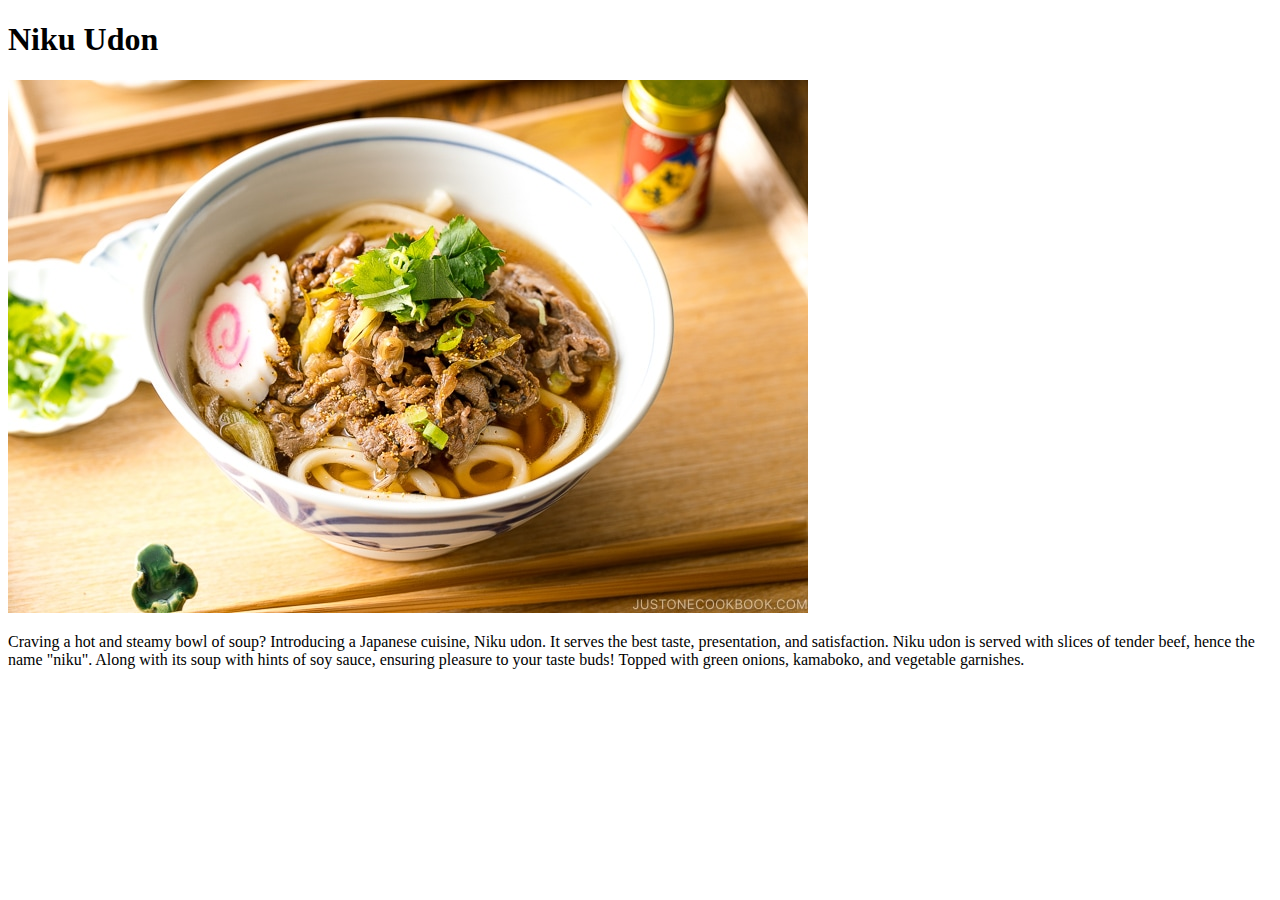
==== Niku Udon.html @ c807c5d7 "Requirements Done" ====
<!DOCTYPE html>
<html lang="en">
<head>
    <meta charset="UTF-8">
    <meta name="description" content="Niku Udon"
    <meta name="viewport" content="width=device-width, initial-scale=1.0">
    <title>Niku Udon</title>
</head>
<body>
    <!-- Headings -->
    <h1>Niku Udon</h1>
    <!-- Image -->
    <img src="image_niku udon.jpg">
    <!-- Paragraph -->
    <p>Craving a hot and steamy bowl of soup? Introducing a Japanese cuisine, Niku udon. It serves the best taste, presentation, 
        and satisfaction. Niku udon is served with slices of tender beef, hence the name "niku". Along with its soup with hints
        of soy sauce, ensuring pleasure to your taste buds! Topped with green onions, kamaboko, and vegetable garnishes.</p>

</body>
</html>
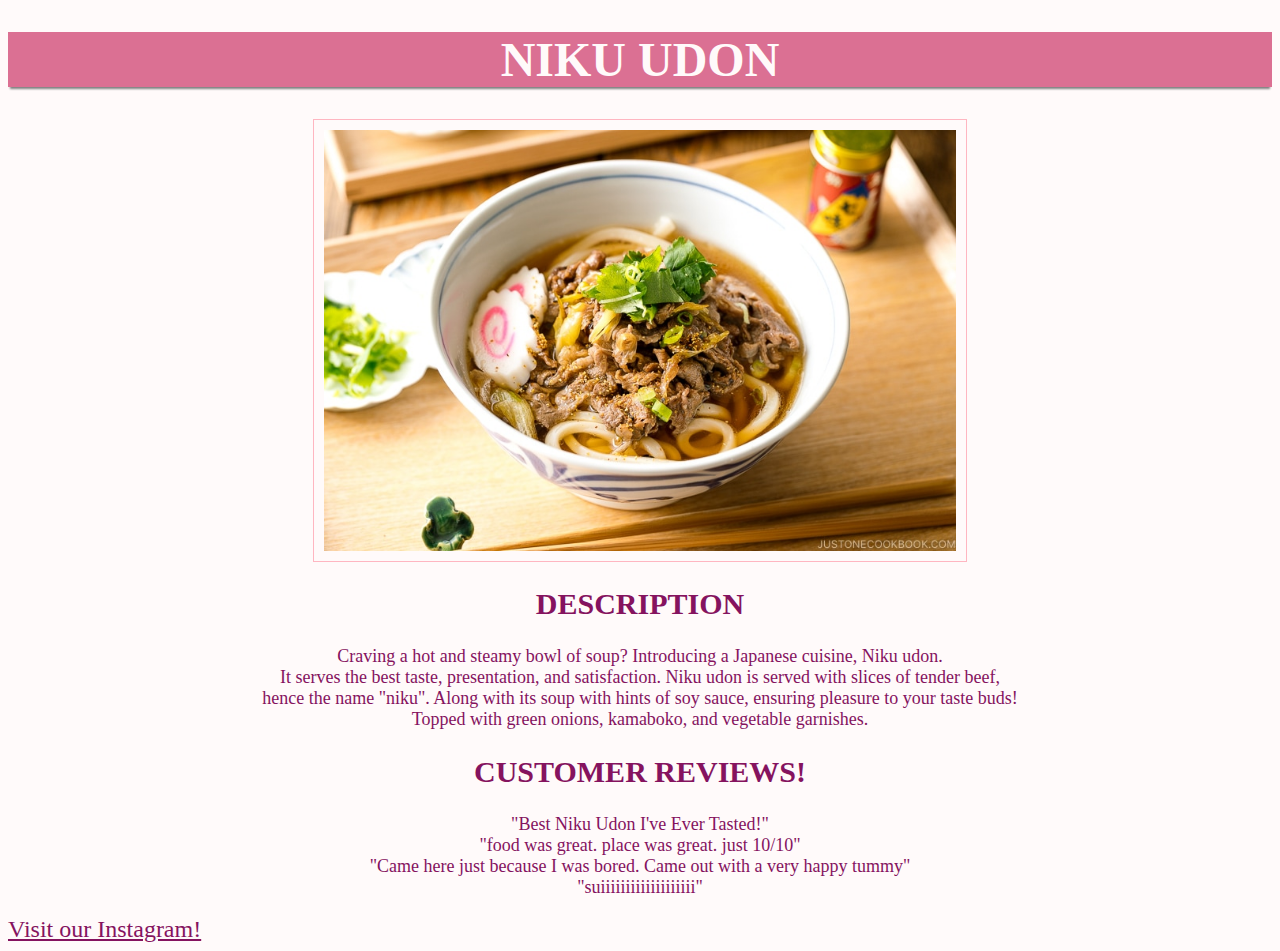
==== commit d0021f92: "done" ====
--- a/Niku Udon.html
+++ b/Niku Udon.html
@@ -7,14 +7,79 @@
     <title>Niku Udon</title>
 </head>
 <body>
-    <!-- Headings -->
-    <h1>Niku Udon</h1>
-    <!-- Image -->
+    <style>
+    body {
+        background-color: snow;
+      }
+
+      h1 {
+        background-color: palevioletred;
+        color: snow;
+        text-align:center;
+        font-size: 48px;
+        font-family: verdana;
+        font-variant: bold;
+        box-shadow: 0 4px 2px -2px gray;
+      }
+
+      h2 {
+        color: rgb(133, 19, 95);
+        text-align:center;
+        font-size: 30px;
+        font-family: verdana;
+        font-variant: bold;
+        text-shadow: 0 4px 2px -2px gray;
+      }
+    
+      img {
+        align: center;
+        border: 1px solid lightpink;
+        border-radius: 4px lightpink;
+        padding: 10px;
+        display: block;
+        margin-left: auto;
+        margin-right: auto;
+        width: 50%;
+      }
+
+      p {
+        color: rgb(133, 19, 95);
+        font-size: 18px;
+        font-family: verdana;
+        text-align: center;
+        font-variant: bold;
+      }
+
+      a {
+        color: rgb(133, 19, 95);
+        font-size: 24px;
+        font-family: verdana;
+        text-align: center;
+        font-variant: bold;
+      }
+
+    </style>
+    <h1>NIKU UDON</h1>
+
     <img src="image_niku udon.jpg">
-    <!-- Paragraph -->
-    <p>Craving a hot and steamy bowl of soup? Introducing a Japanese cuisine, Niku udon. It serves the best taste, presentation, 
-        and satisfaction. Niku udon is served with slices of tender beef, hence the name "niku". Along with its soup with hints
-        of soy sauce, ensuring pleasure to your taste buds! Topped with green onions, kamaboko, and vegetable garnishes.</p>
+
+    <h2>DESCRIPTION</h2>
+    <p>Craving a hot and steamy bowl of soup? Introducing a Japanese cuisine, Niku udon. <br>
+        It serves the best taste, presentation, and satisfaction. Niku udon is served with slices of tender beef, <br>
+        hence the name "niku". Along with its soup with hints of soy sauce, ensuring pleasure to your taste buds! <br>
+        Topped with green onions, kamaboko, and vegetable garnishes.</p>
+
+    <h2>CUSTOMER REVIEWS!</h2>
+    <p>
+        "Best Niku Udon I've Ever Tasted!" <br>
+        "food was great. place was great. just 10/10" <br>
+        "Came here just because I was bored. Came out with a very happy tummy" <br>
+        "suiiiiiiiiiiiiiiiiiii"
+    </p>
+
+    <a
+        href="https://www.instagram.com">Visit our Instagram!
+    </a>
 
 </body>
 </html>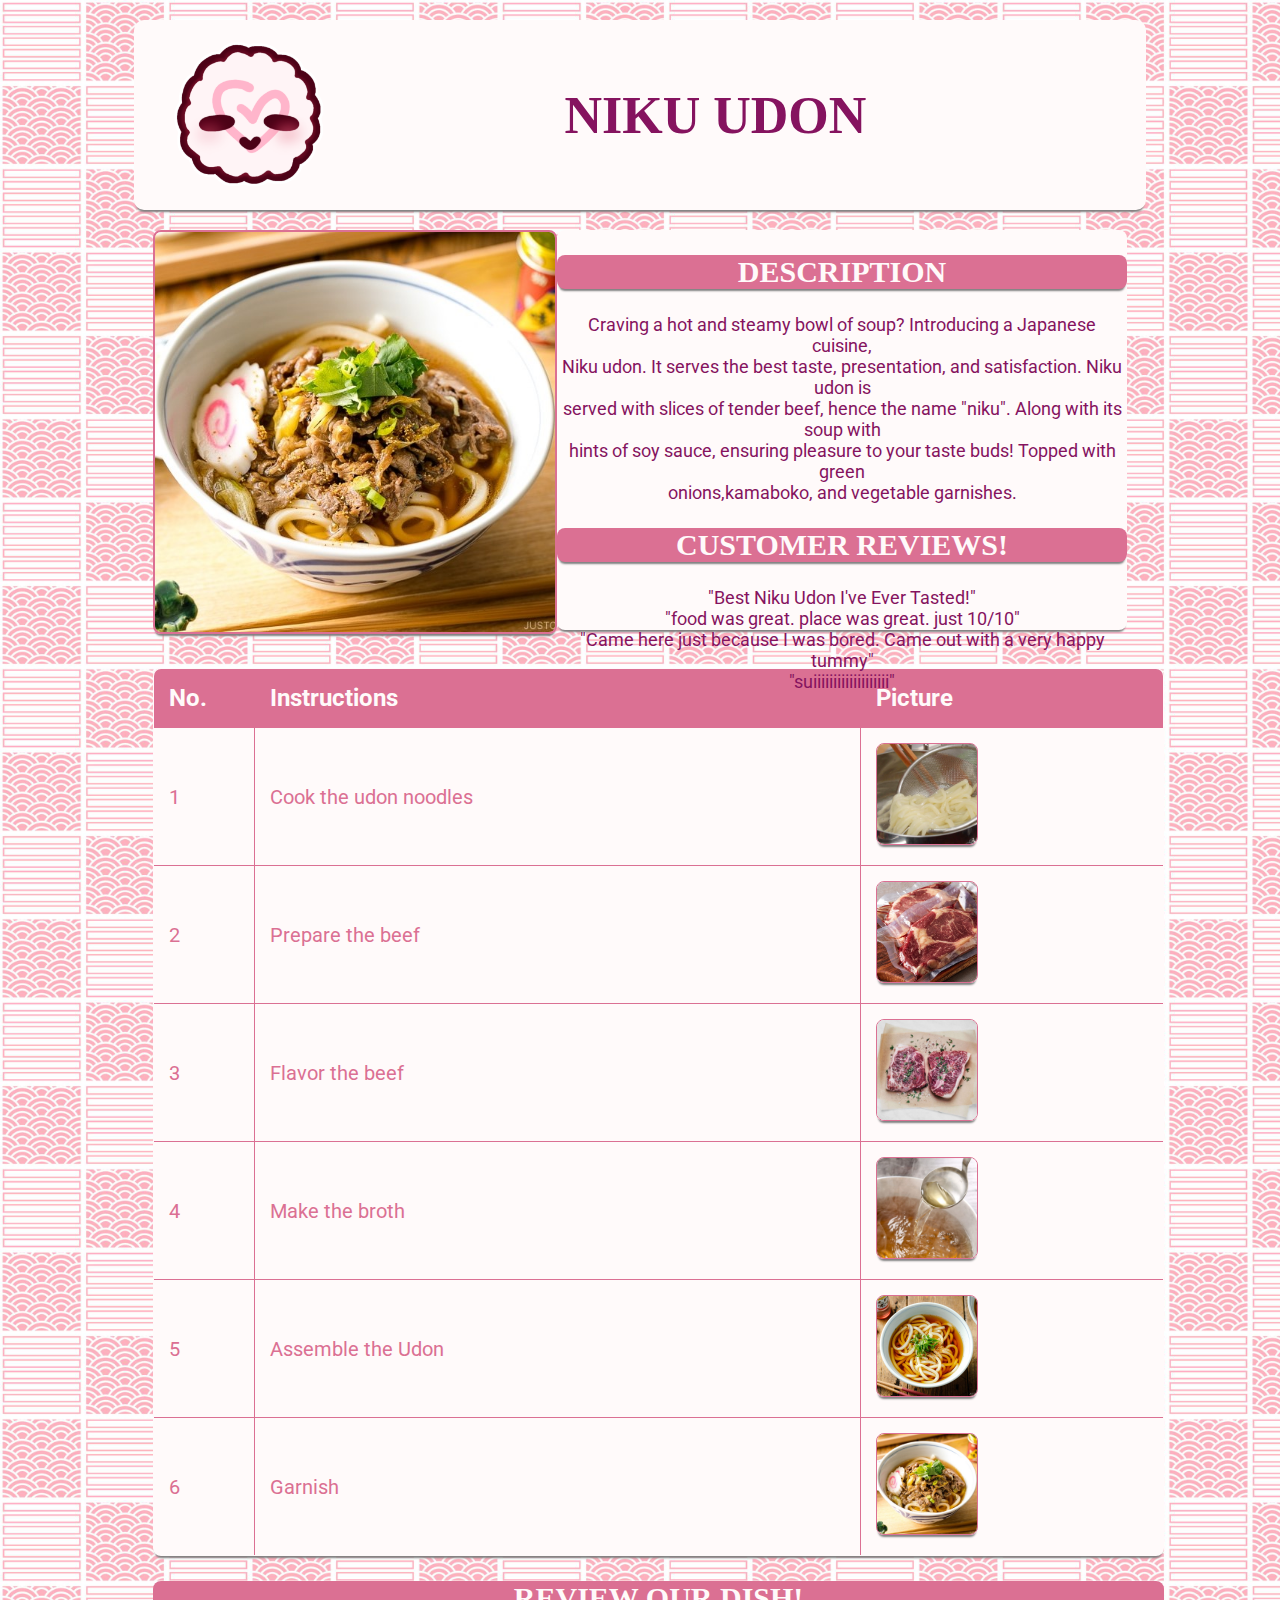
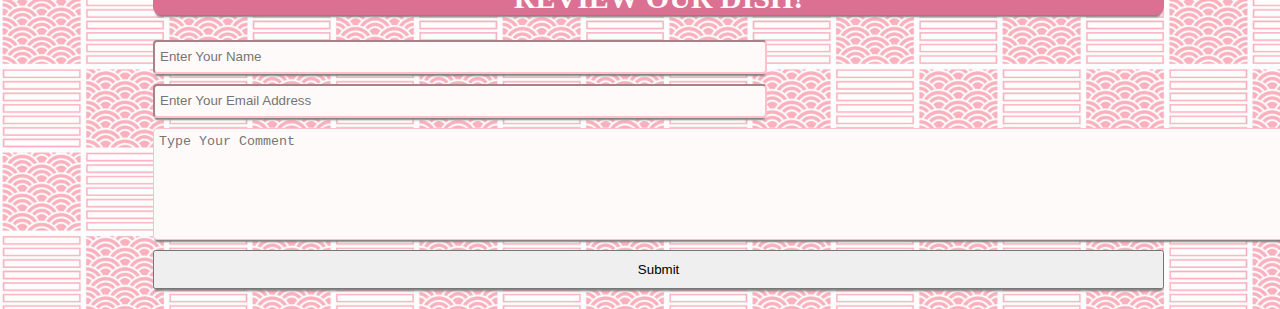
==== commit 841f72f5: "selesai anjai" ====
--- a/Niku Udon.html
+++ b/Niku Udon.html
@@ -5,81 +5,92 @@
     <meta name="description" content="Niku Udon"
     <meta name="viewport" content="width=device-width, initial-scale=1.0">
     <title>Niku Udon</title>
+    <link rel="stylesheet" href="nikucss.css">
+    <link rel="stylesheet" href="https://fonts.googleapis.com/css?family=Roboto">
+    <link rel="icon" href="logo.png">
 </head>
+
 <body>
-    <style>
-    body {
-        background-color: snow;
-      }
-
-      h1 {
-        background-color: palevioletred;
-        color: snow;
-        text-align:center;
-        font-size: 48px;
-        font-family: verdana;
-        font-variant: bold;
-        box-shadow: 0 4px 2px -2px gray;
-      }
-
-      h2 {
-        color: rgb(133, 19, 95);
-        text-align:center;
-        font-size: 30px;
-        font-family: verdana;
-        font-variant: bold;
-        text-shadow: 0 4px 2px -2px gray;
-      }
+  <div class ="hero">
+    <div class ="header">
+      <img src="logo.png">
+      <h1>NIKU UDON</h1>
+    </div>
+  </div>
     
-      img {
-        align: center;
-        border: 1px solid lightpink;
-        border-radius: 4px lightpink;
-        padding: 10px;
-        display: block;
-        margin-left: auto;
-        margin-right: auto;
-        width: 50%;
-      }
-
-      p {
-        color: rgb(133, 19, 95);
-        font-size: 18px;
-        font-family: verdana;
-        text-align: center;
-        font-variant: bold;
-      }
-
-      a {
-        color: rgb(133, 19, 95);
-        font-size: 24px;
-        font-family: verdana;
-        text-align: center;
-        font-variant: bold;
-      }
-
-    </style>
-    <h1>NIKU UDON</h1>
-
-    <img src="image_niku udon.jpg">
-
-    <h2>DESCRIPTION</h2>
-    <p>Craving a hot and steamy bowl of soup? Introducing a Japanese cuisine, Niku udon. <br>
-        It serves the best taste, presentation, and satisfaction. Niku udon is served with slices of tender beef, <br>
-        hence the name "niku". Along with its soup with hints of soy sauce, ensuring pleasure to your taste buds! <br>
-        Topped with green onions, kamaboko, and vegetable garnishes.</p>
-
-    <h2>CUSTOMER REVIEWS!</h2>
-    <p>
+  <div class="banner">
+    <div class ="picture">
+      <img src="image_niku udon.jpg">
+    </div>
+    <div class ="desc">
+      <h2>DESCRIPTION</h2>
+      <p>Craving a hot and steamy bowl of soup? Introducing a Japanese cuisine,<br>
+          Niku udon. It serves the best taste, presentation, and satisfaction. Niku udon is<br>
+          served with slices of tender beef, hence the name "niku". Along with its soup with <br>
+          hints of soy sauce, ensuring pleasure to your taste buds! Topped with green<br>
+          onions,kamaboko, and vegetable garnishes.</p>
+      <h2>CUSTOMER REVIEWS!</h2>
+      <p>
         "Best Niku Udon I've Ever Tasted!" <br>
         "food was great. place was great. just 10/10" <br>
         "Came here just because I was bored. Came out with a very happy tummy" <br>
         "suiiiiiiiiiiiiiiiiiii"
-    </p>
+      </p>
+    </div>
+  </div>
 
-    <a
-        href="https://www.instagram.com">Visit our Instagram!
-    </a>
+  <div class="recipe-container">
+    <div class="ingredients">
+      <table style="width:80%">
+        <tr>
+          <thead>
+            <th style="width:10%">No.</th>
+            <th style="width:60%">Instructions</th>
+            <th style="width:40%">Picture</th>
+          </thead>
+        </tr>
+        <tr>
+          <td>1</td>
+          <td>Cook the udon noodles</td>
+          <td><img src="cookudon.jpg"></td>
+        </tr>
+        <tr>
+          <td>2</td>
+          <td>Prepare the beef</td>
+          <td><img src="preparedbeef.jpg"></td>
+        </tr>
+        <tr>
+          <td>3</td>
+          <td>Flavor the beef</td>
+          <td><img src="seasonedbeef.jpg"></td>
+        </tr>
+        <tr>
+          <td>4</td>
+          <td>Make the broth</td>
+          <td><img src="broth.jpg"></td>
+        </tr>
+        <tr>
+          <td>5</td>
+          <td>Assemble the Udon</td>
+          <td><img src="plainudon.jpg"></td>
+        </tr>
+        <tr>
+          <td>6</td>
+          <td>Garnish</td>
+          <td><img src="image_niku udon.jpg"></td>
+        </tr>
+      </table>
+    </div>
+  </div>
 
+  <div class="customer">
+    <h2>REVIEW OUR DISH!</h2>
+    <form action="">
+        <input type="text" name="full_name" placeholder="Enter Your Name">
+        <input type="email" name="email" placeholder="Enter Your Email Address">
+        <textarea name="comment" placeholder="Type Your Comment"></textarea>
+        <button class="comment-submit">Submit</button>
+    </form>
+  </div>
 </body>
 </html>--- a/nikucss.css
+++ b/nikucss.css
@@ -0,0 +1,177 @@
+body {
+    background-image: url("nikubg.jpg");
+    background-size: 500px;
+}
+
+.hero{
+    flex-basis: 50%;
+    width: 80%;
+    margin: auto;
+}
+
+.header{
+    margin-top:20px;
+    background-color:snow;
+    border-radius: 10px;
+    display: flex;
+    align-items: center;
+    box-shadow: 0 4px 2px -2px gray;
+}
+
+.header img{  
+    height: 150px;
+    margin-left: 40px;  
+    margin-top: 20px;
+    margin-bottom: 20px;
+}
+
+.picture{
+    flex-basis: 50%;
+}
+
+.picture img{
+    border: 2px palevioletred solid;
+    width: 400px;
+    border-radius: 8px;
+    height: 400px;
+    margin-left: 145px;
+    margin-bottom: 30px;
+    box-shadow: 0 4px 2px -2px gray;
+}
+
+.banner{
+    display: flex;
+    margin-top: 20px;
+}
+
+
+.desc{
+    width: 900px;
+    border-radius: 8px;
+    height: 400px;
+    background-color:snow;
+    margin-right: 145px;
+    box-shadow: 0 4px 2px -2px gray;
+}
+
+h1{
+    margin-left: 240px;
+    color: rgb(133, 19, 95);
+    font-size: 52px;
+    font-family: verdana;
+    font-variant: bold;
+}
+
+h2 {
+    background-color: palevioletred;
+    border-radius: 8px;
+    color: snow;
+    text-align:center;
+    font-size: 30px;
+    font-family: verdana;
+    font-variant: bold;
+    text-shadow: 0 4px 2px -2px gray;
+    box-shadow: 0 4px 2px -2px gray;
+}
+
+p {
+    color: rgb(133, 19, 95);
+    font-size: 18px;
+    font-family: 'Roboto', sans-serif;
+    text-align: center;
+    font-variant: bold;
+}
+
+.ingredients{
+    flex-basis: 50%;
+}
+
+.ingredients table{
+    border-radius: 8px;
+    overflow: hidden;
+    margin-left: 145px;
+    width: 100px;
+    height: 600px;
+    background-color:snow;
+    box-shadow: 0 4px 2px -2px gray;
+}
+
+table, td, tr{
+    border-color: palevioletred;
+    border: 1px solid;
+    border-collapse: collapse;  
+}
+
+.ingredients img{
+    border: 1px solid;
+    border-color: palevioletred;
+    box-shadow: 0 4px 2px -2px gray;
+    height: 100px;
+    border-radius: 8px;
+}
+
+thead{
+    background-color: palevioletred;
+    font-size: 24px;
+    color: snow;
+    font-family: 'Roboto', sans-serif;
+}
+
+thead, th, td{
+    padding: 15px;
+    text-align: left;
+}
+
+td{
+    color: palevioletred;
+    font-size: 20px;
+    font-family: 'Roboto', sans-serif;
+}
+
+a {
+    color: rgb(133, 19, 95);
+    font-size: 24px;
+    font-family: verdana;
+    text-align: center;
+    font-variant: bold;
+}
+
+  .customer {
+    width: 80%;
+    margin-left: 145px;
+    margin-bottom:20px;
+}
+
+  form input{   
+    display: block;  
+    width: 80%;   
+    margin-bottom: 10px;
+    background: snow;
+    height: 20px;
+    width: 600px;
+    border-color: pink;
+    padding: 5px;
+    border-radius: 4px;
+    margin-top: 10px;
+    box-shadow: 0 4px 2px -2px gray;
+}
+
+form textarea {
+    display: block;  
+    width: 100%;   
+    margin-bottom: 10px;
+    background: snow;
+    height: 100px;
+    width: 1125px;
+    border-color: pink;
+    padding: 5px;
+    border-radius: 4px;
+    margin-top: 10px;
+    box-shadow: 0 4px 2px -2px gray;
+}
+
+  form button {
+    padding: 10px;
+    width: 100%;
+    box-shadow: 0 4px 2px -2px gray;
+}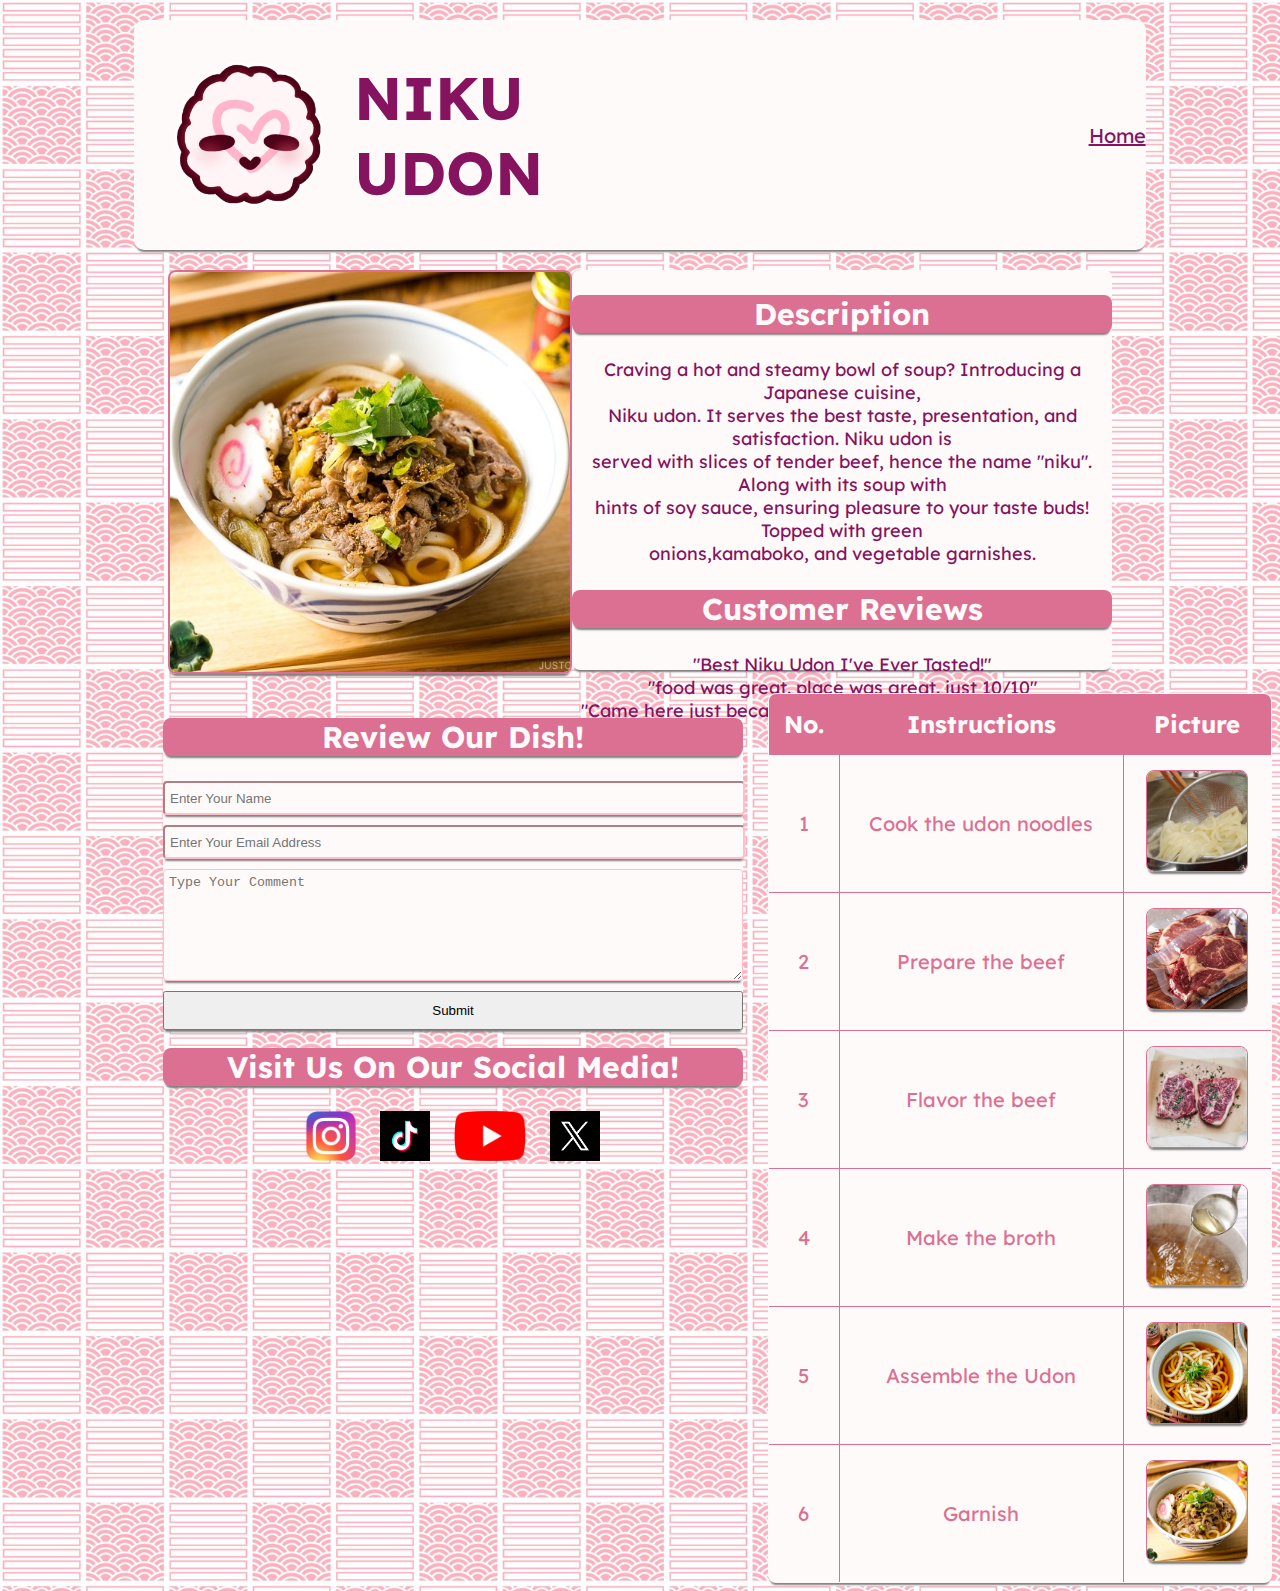
==== commit 16fed50a: "nezza finish!!" ====
--- a/Niku Udon.html
+++ b/Niku Udon.html
@@ -1,12 +1,11 @@
-<!DOCTYPE html>
-<html lang="en">
+<!DOCTYPE html><html lang="en">
 <head>
     <meta charset="UTF-8">
     <meta name="description" content="Niku Udon"
     <meta name="viewport" content="width=device-width, initial-scale=1.0">
     <title>Niku Udon</title>
     <link rel="stylesheet" href="nikucss.css">
-    <link rel="stylesheet" href="https://fonts.googleapis.com/css?family=Roboto">
+    <link rel="stylesheet" href="https://fonts.googleapis.com/css?family=Lexend">
     <link rel="icon" href="logo.png">
 </head>
 
@@ -15,6 +14,9 @@
     <div class ="header">
       <img src="logo.png">
       <h1>NIKU UDON</h1>
+      <ul>
+       <a href="index.html">Home</a>
+      </ul>
     </div>
   </div>
     
@@ -23,13 +25,13 @@
       <img src="image_niku udon.jpg">
     </div>
     <div class ="desc">
-      <h2>DESCRIPTION</h2>
+      <h2>Description</h2>
       <p>Craving a hot and steamy bowl of soup? Introducing a Japanese cuisine,<br>
           Niku udon. It serves the best taste, presentation, and satisfaction. Niku udon is<br>
           served with slices of tender beef, hence the name "niku". Along with its soup with <br>
           hints of soy sauce, ensuring pleasure to your taste buds! Topped with green<br>
           onions,kamaboko, and vegetable garnishes.</p>
-      <h2>CUSTOMER REVIEWS!</h2>
+      <h2>Customer Reviews</h2>
       <p>
         "Best Niku Udon I've Ever Tasted!" <br>
         "food was great. place was great. just 10/10" <br>
@@ -39,58 +41,72 @@
     </div>
   </div>
 
-  <div class="recipe-container">
-    <div class="ingredients">
-      <table style="width:80%">
-        <tr>
-          <thead>
-            <th style="width:10%">No.</th>
-            <th style="width:60%">Instructions</th>
-            <th style="width:40%">Picture</th>
-          </thead>
-        </tr>
-        <tr>
-          <td>1</td>
-          <td>Cook the udon noodles</td>
-          <td><img src="cookudon.jpg"></td>
-        </tr>
-        <tr>
-          <td>2</td>
-          <td>Prepare the beef</td>
-          <td><img src="preparedbeef.jpg"></td>
-        </tr>
-        <tr>
-          <td>3</td>
-          <td>Flavor the beef</td>
-          <td><img src="seasonedbeef.jpg"></td>
-        </tr>
-        <tr>
-          <td>4</td>
-          <td>Make the broth</td>
-          <td><img src="broth.jpg"></td>
-        </tr>
-        <tr>
-          <td>5</td>
-          <td>Assemble the Udon</td>
-          <td><img src="plainudon.jpg"></td>
-        </tr>
-        <tr>
-          <td>6</td>
-          <td>Garnish</td>
-          <td><img src="image_niku udon.jpg"></td>
-        </tr>
-      </table>
+  <div class ="divider">
+    <div class ="left-divider">
+      <div class="customer-container">
+        <h2>Review Our Dish!</h2>
+        <form action="">
+            <input type="text" name="full_name" placeholder="Enter Your Name">
+            <input type="email" name="email" placeholder="Enter Your Email Address">
+            <textarea name="comment" placeholder="Type Your Comment"></textarea>
+            <button class="comment-submit">Submit</button>
+        </form>
+      </div>
+
+      <div class ="socials">
+        <h2>Visit Us On Our Social Media!</h2>
+        <a href="https://www.instagram.com/"><img src="instagram.webp"></a>
+        <a href="https://www.tiktok.com/"><img src="tiktok.webp"></a>
+        <a href="https://www.youtube.com/"><img src="youtube.png"></a>
+        <a href="https://www.x.com/"><img src="x.avif"></a>
+      </div>
+    </div>
+
+    <div class="recipe-container">
+      <div class="ingredients">
+        <table style="width:100%">
+          <tr>
+            <thead>
+              <th style="width:10%">No.</th>
+              <th style="width:60%">Instructions</th>
+              <th style="width:40%">Picture</th>
+            </thead>
+          </tr>
+          <tr>
+            <td>1</td>
+            <td>Cook the udon noodles</td>
+            <td><img src="cookudon.jpg"></td>
+          </tr>
+          <tr>
+            <td>2</td>
+            <td>Prepare the beef</td>
+            <td><img src="preparedbeef.jpg"></td>
+          </tr>
+          <tr>
+            <td>3</td>
+            <td>Flavor the beef</td>
+            <td><img src="seasonedbeef.jpg"></td>
+          </tr>
+          <tr>
+            <td>4</td>
+            <td>Make the broth</td>
+            <td><img src="broth.jpg"></td>
+          </tr>
+          <tr>
+            <td>5</td>
+            <td>Assemble the Udon</td>
+            <td><img src="plainudon.jpg"></td>
+          </tr>
+          <tr>
+            <td>6</td>
+            <td>Garnish</td>
+            <td><img src="image_niku udon.jpg"></td>
+          </tr>
+        </table>
+      </div>
     </div>
   </div>
 
-  <div class="customer">
-    <h2>REVIEW OUR DISH!</h2>
-    <form action="">
-        <input type="text" name="full_name" placeholder="Enter Your Name">
-        <input type="email" name="email" placeholder="Enter Your Email Address">
-        <textarea name="comment" placeholder="Type Your Comment"></textarea>
-        <button class="comment-submit">Submit</button>
-    </form>
-  </div>
+  
 </body>
 </html>--- a/nikucss.css
+++ b/nikucss.css
@@ -34,8 +34,8 @@
     width: 400px;
     border-radius: 8px;
     height: 400px;
-    margin-left: 145px;
-    margin-bottom: 30px;
+    margin-left: 160px;
+    margin-bottom: 15px;
     box-shadow: 0 4px 2px -2px gray;
 }
 
@@ -46,52 +46,98 @@
 
 
 .desc{
-    width: 900px;
+    width: 1100px;
     border-radius: 8px;
     height: 400px;
     background-color:snow;
-    margin-right: 145px;
+    margin-right: 160px;
     box-shadow: 0 4px 2px -2px gray;
 }
 
 h1{
-    margin-left: 240px;
-    color: rgb(133, 19, 95);
-    font-size: 52px;
-    font-family: verdana;
+    @import url(https://fonts.googleapis.com/css?family=Lexend);
+    margin-left: 30px;
+    color: rgb(133, 19, 95);
+    font-size: 60px;
+    font-family: "Lexend";
     font-variant: bold;
 }
 
 h2 {
+    @import url(https://fonts.googleapis.com/css?family=Lexend);
     background-color: palevioletred;
     border-radius: 8px;
     color: snow;
     text-align:center;
     font-size: 30px;
-    font-family: verdana;
+    font-family: "Lexend";
     font-variant: bold;
     text-shadow: 0 4px 2px -2px gray;
     box-shadow: 0 4px 2px -2px gray;
 }
 
+h4 {
+    @import url(https://fonts.googleapis.com/css?family=Lexend);
+    color: rgb(133, 19, 95);
+    font-size: 20px;
+    font-family: "Lexend";
+    font-variant: bold;
+    margin-left: 50px;
+}
+
+ul a {
+    @import url(https://fonts.googleapis.com/css?family=Lexend);
+    color: rgb(133, 19, 95);
+    font-size: 20px;
+    font-family: "Lexend";
+    text-align: center;
+    margin-left: 500px;
+}
+
 p {
+    @import url(https://fonts.googleapis.com/css?family=Lexend);
     color: rgb(133, 19, 95);
     font-size: 18px;
-    font-family: 'Roboto', sans-serif;
-    text-align: center;
-    font-variant: bold;
-}
-
-.ingredients{
-    flex-basis: 50%;
+    font-family: "Lexend";
+    text-align: center;
+}
+
+.divider{
+    display: flex;
+    flex-wrap: column;
+}
+
+.left-divider{
+    position:absolute;
+    float: left;
+    margin-left:10px;
+}
+
+.content-wrapper {
+    display: flex;
+    width: 100%;
+    justify-content: space-between;
+}
+
+.customer-container {
+    flex: 1;
+    background-color: snow;
+    border-radius: 8px;
+    width: 80%;
+    height: 310px;
+    margin-left: 145px;
+    margin-right: 20px;
+    box-shadow: 0 4px 2px -2px gray;
+}
+
+.recipe-container{
+    margin-left: 760px;
+    width: 670px;
 }
 
 .ingredients table{
     border-radius: 8px;
     overflow: hidden;
-    margin-left: 145px;
-    width: 100px;
-    height: 600px;
     background-color:snow;
     box-shadow: 0 4px 2px -2px gray;
 }
@@ -111,67 +157,91 @@
 }
 
 thead{
+    @import url(https://fonts.googleapis.com/css?family=Lexend);
     background-color: palevioletred;
     font-size: 24px;
     color: snow;
-    font-family: 'Roboto', sans-serif;
+    font-family: "Lexend";
 }
 
 thead, th, td{
     padding: 15px;
-    text-align: left;
+    text-align: center;
 }
 
 td{
+    @import url(https://fonts.googleapis.com/css?family=Lexend);
     color: palevioletred;
     font-size: 20px;
-    font-family: 'Roboto', sans-serif;
+    font-family: "Lexend";
 }
 
 a {
+    @import url(https://fonts.googleapis.com/css?family=Lexend);
     color: rgb(133, 19, 95);
     font-size: 24px;
-    font-family: verdana;
-    text-align: center;
-    font-variant: bold;
-}
-
-  .customer {
-    width: 80%;
-    margin-left: 145px;
-    margin-bottom:20px;
-}
-
-  form input{   
-    display: block;  
-    width: 80%;   
+    font-family: "Lexend";
+    text-align: center;
+    font-variant: bold;
+}
+
+
+form input{   
+    display: block;    
     margin-bottom: 10px;
     background: snow;
     height: 20px;
-    width: 600px;
+    width: 98%;
     border-color: pink;
     padding: 5px;
     border-radius: 4px;
-    margin-top: 10px;
     box-shadow: 0 4px 2px -2px gray;
 }
 
 form textarea {
-    display: block;  
-    width: 100%;   
+    display: block;     
     margin-bottom: 10px;
     background: snow;
     height: 100px;
-    width: 1125px;
+    width: 98%;
     border-color: pink;
     padding: 5px;
     border-radius: 4px;
-    margin-top: 10px;
-    box-shadow: 0 4px 2px -2px gray;
-}
-
-  form button {
+    box-shadow: 0 4px 2px -2px gray;
+}
+
+form button {
     padding: 10px;
     width: 100%;
     box-shadow: 0 4px 2px -2px gray;
-}+}
+
+.socials{
+    text-align: center;
+    margin-left: 145px;
+}
+
+.socials h2{
+    margin-top: 20px;
+    width: 580px;
+    background-color: palevioletred;
+    color: snow;
+    text-align:center;
+    font-size: 30px;
+    font-family: "Lexend";
+    font-variant: bold;
+    text-shadow: 0 4px 2px -2px gray;
+    box-shadow: 0 4px 2px -2px gray;
+    border-radius: 8px;
+
+}
+
+.socials img{
+    height: 50px;
+    margin-left: 10px;
+    margin-right: 10px;
+
+}
+
+
+
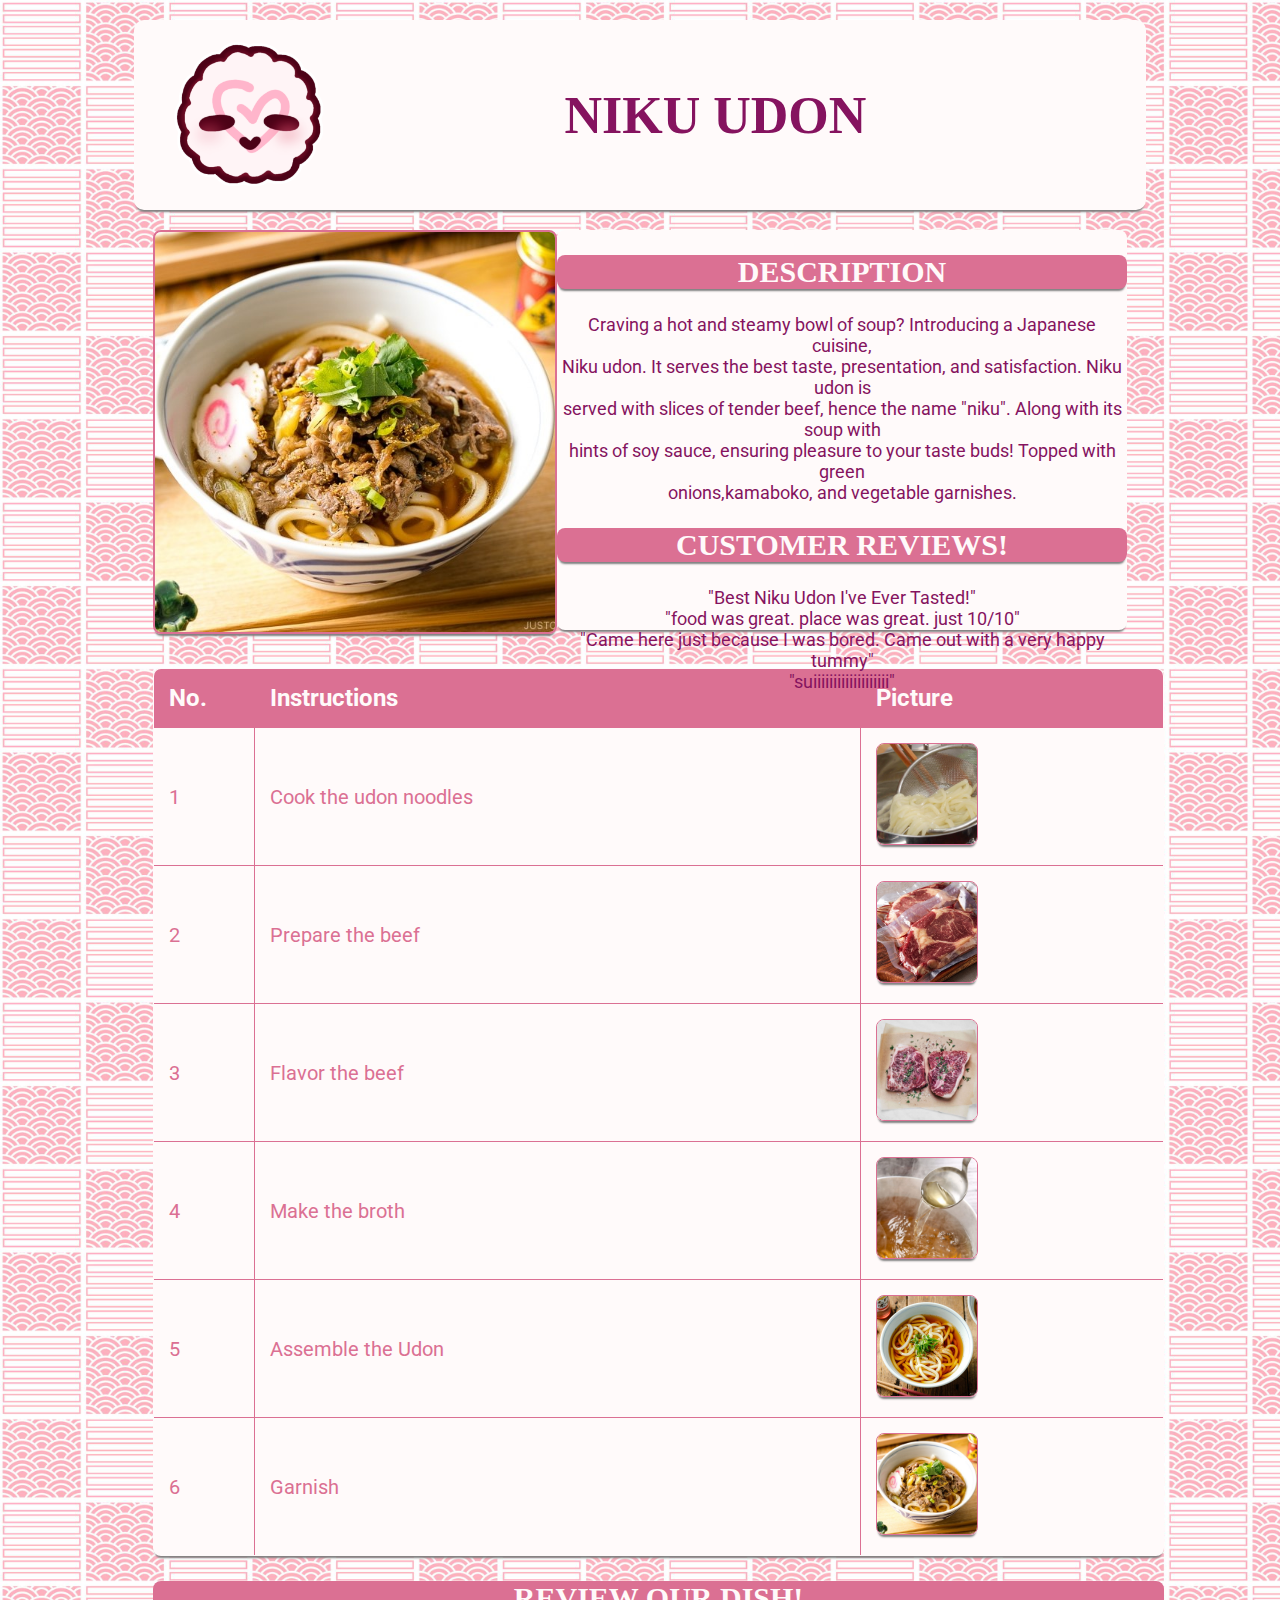
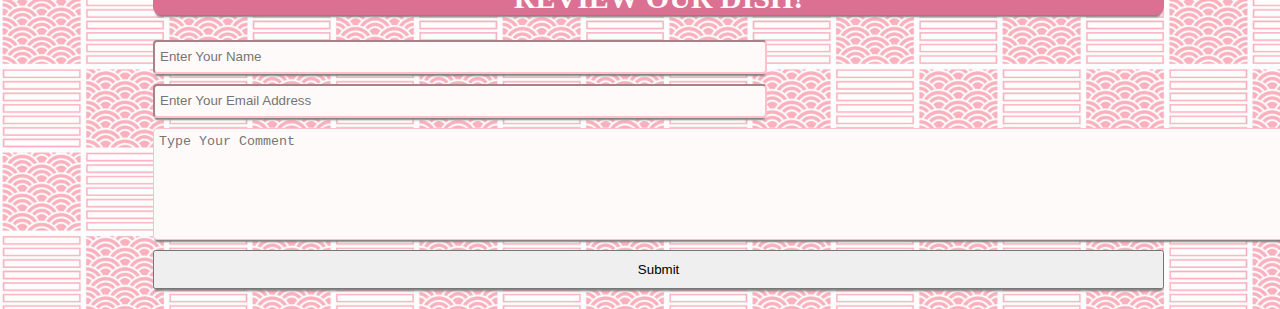
==== commit df203ede: "renamed links" ====
--- a/Niku Udon.html
+++ b/Niku Udon.html
@@ -1,11 +1,13 @@
-<!DOCTYPE html><html lang="en">
+<!DOCTYPE html>
+<html lang="en">
 <head>
     <meta charset="UTF-8">
+    <meta name='viewport' content="width=device-width, initial-scale=1">
     <meta name="description" content="Niku Udon"
     <meta name="viewport" content="width=device-width, initial-scale=1.0">
     <title>Niku Udon</title>
     <link rel="stylesheet" href="nikucss.css">
-    <link rel="stylesheet" href="https://fonts.googleapis.com/css?family=Lexend">
+    <link rel="stylesheet" href="https://fonts.googleapis.com/css?family=Roboto">
     <link rel="icon" href="logo.png">
 </head>
 
@@ -14,9 +16,6 @@
     <div class ="header">
       <img src="logo.png">
       <h1>NIKU UDON</h1>
-      <ul>
-       <a href="index.html">Home</a>
-      </ul>
     </div>
   </div>
     
@@ -25,13 +24,13 @@
       <img src="image_niku udon.jpg">
     </div>
     <div class ="desc">
-      <h2>Description</h2>
+      <h2>DESCRIPTION</h2>
       <p>Craving a hot and steamy bowl of soup? Introducing a Japanese cuisine,<br>
           Niku udon. It serves the best taste, presentation, and satisfaction. Niku udon is<br>
           served with slices of tender beef, hence the name "niku". Along with its soup with <br>
           hints of soy sauce, ensuring pleasure to your taste buds! Topped with green<br>
           onions,kamaboko, and vegetable garnishes.</p>
-      <h2>Customer Reviews</h2>
+      <h2>CUSTOMER REVIEWS!</h2>
       <p>
         "Best Niku Udon I've Ever Tasted!" <br>
         "food was great. place was great. just 10/10" <br>
@@ -41,72 +40,58 @@
     </div>
   </div>
 
-  <div class ="divider">
-    <div class ="left-divider">
-      <div class="customer-container">
-        <h2>Review Our Dish!</h2>
-        <form action="">
-            <input type="text" name="full_name" placeholder="Enter Your Name">
-            <input type="email" name="email" placeholder="Enter Your Email Address">
-            <textarea name="comment" placeholder="Type Your Comment"></textarea>
-            <button class="comment-submit">Submit</button>
-        </form>
-      </div>
-
-      <div class ="socials">
-        <h2>Visit Us On Our Social Media!</h2>
-        <a href="https://www.instagram.com/"><img src="instagram.webp"></a>
-        <a href="https://www.tiktok.com/"><img src="tiktok.webp"></a>
-        <a href="https://www.youtube.com/"><img src="youtube.png"></a>
-        <a href="https://www.x.com/"><img src="x.avif"></a>
-      </div>
-    </div>
-
-    <div class="recipe-container">
-      <div class="ingredients">
-        <table style="width:100%">
-          <tr>
-            <thead>
-              <th style="width:10%">No.</th>
-              <th style="width:60%">Instructions</th>
-              <th style="width:40%">Picture</th>
-            </thead>
-          </tr>
-          <tr>
-            <td>1</td>
-            <td>Cook the udon noodles</td>
-            <td><img src="cookudon.jpg"></td>
-          </tr>
-          <tr>
-            <td>2</td>
-            <td>Prepare the beef</td>
-            <td><img src="preparedbeef.jpg"></td>
-          </tr>
-          <tr>
-            <td>3</td>
-            <td>Flavor the beef</td>
-            <td><img src="seasonedbeef.jpg"></td>
-          </tr>
-          <tr>
-            <td>4</td>
-            <td>Make the broth</td>
-            <td><img src="broth.jpg"></td>
-          </tr>
-          <tr>
-            <td>5</td>
-            <td>Assemble the Udon</td>
-            <td><img src="plainudon.jpg"></td>
-          </tr>
-          <tr>
-            <td>6</td>
-            <td>Garnish</td>
-            <td><img src="image_niku udon.jpg"></td>
-          </tr>
-        </table>
-      </div>
+  <div class="recipe-container">
+    <div class="ingredients">
+      <table style="width:80%">
+        <tr>
+          <thead>
+            <th style="width:10%">No.</th>
+            <th style="width:60%">Instructions</th>
+            <th style="width:40%">Picture</th>
+          </thead>
+        </tr>
+        <tr>
+          <td>1</td>
+          <td>Cook the udon noodles</td>
+          <td><img src="cookudon.jpg"></td>
+        </tr>
+        <tr>
+          <td>2</td>
+          <td>Prepare the beef</td>
+          <td><img src="preparedbeef.jpg"></td>
+        </tr>
+        <tr>
+          <td>3</td>
+          <td>Flavor the beef</td>
+          <td><img src="seasonedbeef.jpg"></td>
+        </tr>
+        <tr>
+          <td>4</td>
+          <td>Make the broth</td>
+          <td><img src="broth.jpg"></td>
+        </tr>
+        <tr>
+          <td>5</td>
+          <td>Assemble the Udon</td>
+          <td><img src="plainudon.jpg"></td>
+        </tr>
+        <tr>
+          <td>6</td>
+          <td>Garnish</td>
+          <td><img src="image_niku udon.jpg"></td>
+        </tr>
+      </table>
     </div>
   </div>
 
-  
+  <div class="customer">
+    <h2>REVIEW OUR DISH!</h2>
+    <form action="">
+        <input type="text" name="full_name" placeholder="Enter Your Name">
+        <input type="email" name="email" placeholder="Enter Your Email Address">
+        <textarea name="comment" placeholder="Type Your Comment"></textarea>
+        <button class="comment-submit">Submit</button>
+    </form>
+  </div>
 </body>
 </html>--- a/nikucss.css
+++ b/nikucss.css
@@ -34,8 +34,8 @@
     width: 400px;
     border-radius: 8px;
     height: 400px;
-    margin-left: 160px;
-    margin-bottom: 15px;
+    margin-left: 145px;
+    margin-bottom: 30px;
     box-shadow: 0 4px 2px -2px gray;
 }
 
@@ -46,98 +46,52 @@
 
 
 .desc{
-    width: 1100px;
+    width: 900px;
     border-radius: 8px;
     height: 400px;
     background-color:snow;
-    margin-right: 160px;
+    margin-right: 145px;
     box-shadow: 0 4px 2px -2px gray;
 }
 
 h1{
-    @import url(https://fonts.googleapis.com/css?family=Lexend);
-    margin-left: 30px;
+    margin-left: 240px;
     color: rgb(133, 19, 95);
-    font-size: 60px;
-    font-family: "Lexend";
+    font-size: 52px;
+    font-family: verdana;
     font-variant: bold;
 }
 
 h2 {
-    @import url(https://fonts.googleapis.com/css?family=Lexend);
     background-color: palevioletred;
     border-radius: 8px;
     color: snow;
     text-align:center;
     font-size: 30px;
-    font-family: "Lexend";
+    font-family: verdana;
     font-variant: bold;
     text-shadow: 0 4px 2px -2px gray;
     box-shadow: 0 4px 2px -2px gray;
 }
 
-h4 {
-    @import url(https://fonts.googleapis.com/css?family=Lexend);
+p {
     color: rgb(133, 19, 95);
-    font-size: 20px;
-    font-family: "Lexend";
+    font-size: 18px;
+    font-family: 'Roboto', sans-serif;
+    text-align: center;
     font-variant: bold;
-    margin-left: 50px;
 }
 
-ul a {
-    @import url(https://fonts.googleapis.com/css?family=Lexend);
-    color: rgb(133, 19, 95);
-    font-size: 20px;
-    font-family: "Lexend";
-    text-align: center;
-    margin-left: 500px;
-}
-
-p {
-    @import url(https://fonts.googleapis.com/css?family=Lexend);
-    color: rgb(133, 19, 95);
-    font-size: 18px;
-    font-family: "Lexend";
-    text-align: center;
-}
-
-.divider{
-    display: flex;
-    flex-wrap: column;
-}
-
-.left-divider{
-    position:absolute;
-    float: left;
-    margin-left:10px;
-}
-
-.content-wrapper {
-    display: flex;
-    width: 100%;
-    justify-content: space-between;
-}
-
-.customer-container {
-    flex: 1;
-    background-color: snow;
-    border-radius: 8px;
-    width: 80%;
-    height: 310px;
-    margin-left: 145px;
-    margin-right: 20px;
-    box-shadow: 0 4px 2px -2px gray;
-}
-
-.recipe-container{
-    margin-left: 760px;
-    width: 670px;
+.ingredients{
+    flex-basis: 50%;
 }
 
 .ingredients table{
     border-radius: 8px;
     overflow: hidden;
+    margin-left: 145px;
+    width: 100px;
+    height: 600px;
     background-color:snow;
     box-shadow: 0 4px 2px -2px gray;
 }
@@ -157,91 +111,67 @@
 }
 
 thead{
-    @import url(https://fonts.googleapis.com/css?family=Lexend);
     background-color: palevioletred;
     font-size: 24px;
     color: snow;
-    font-family: "Lexend";
+    font-family: 'Roboto', sans-serif;
 }
 
 thead, th, td{
     padding: 15px;
-    text-align: center;
+    text-align: left;
 }
 
 td{
-    @import url(https://fonts.googleapis.com/css?family=Lexend);
     color: palevioletred;
     font-size: 20px;
-    font-family: "Lexend";
+    font-family: 'Roboto', sans-serif;
 }
 
 a {
-    @import url(https://fonts.googleapis.com/css?family=Lexend);
     color: rgb(133, 19, 95);
     font-size: 24px;
-    font-family: "Lexend";
+    font-family: verdana;
     text-align: center;
     font-variant: bold;
 }
 
+  .customer {
+    width: 80%;
+    margin-left: 145px;
+    margin-bottom:20px;
+}
 
-form input{   
-    display: block;    
+  form input{   
+    display: block;  
+    width: 80%;   
     margin-bottom: 10px;
     background: snow;
     height: 20px;
-    width: 98%;
+    width: 600px;
     border-color: pink;
     padding: 5px;
     border-radius: 4px;
+    margin-top: 10px;
     box-shadow: 0 4px 2px -2px gray;
 }
 
 form textarea {
-    display: block;     
+    display: block;  
+    width: 100%;   
     margin-bottom: 10px;
     background: snow;
     height: 100px;
-    width: 98%;
+    width: 1125px;
     border-color: pink;
     padding: 5px;
     border-radius: 4px;
+    margin-top: 10px;
     box-shadow: 0 4px 2px -2px gray;
 }
 
-form button {
+  form button {
     padding: 10px;
     width: 100%;
     box-shadow: 0 4px 2px -2px gray;
-}
-
-.socials{
-    text-align: center;
-    margin-left: 145px;
-}
-
-.socials h2{
-    margin-top: 20px;
-    width: 580px;
-    background-color: palevioletred;
-    color: snow;
-    text-align:center;
-    font-size: 30px;
-    font-family: "Lexend";
-    font-variant: bold;
-    text-shadow: 0 4px 2px -2px gray;
-    box-shadow: 0 4px 2px -2px gray;
-    border-radius: 8px;
-
-}
-
-.socials img{
-    height: 50px;
-    margin-left: 10px;
-    margin-right: 10px;
-
-}
-
-
-
+}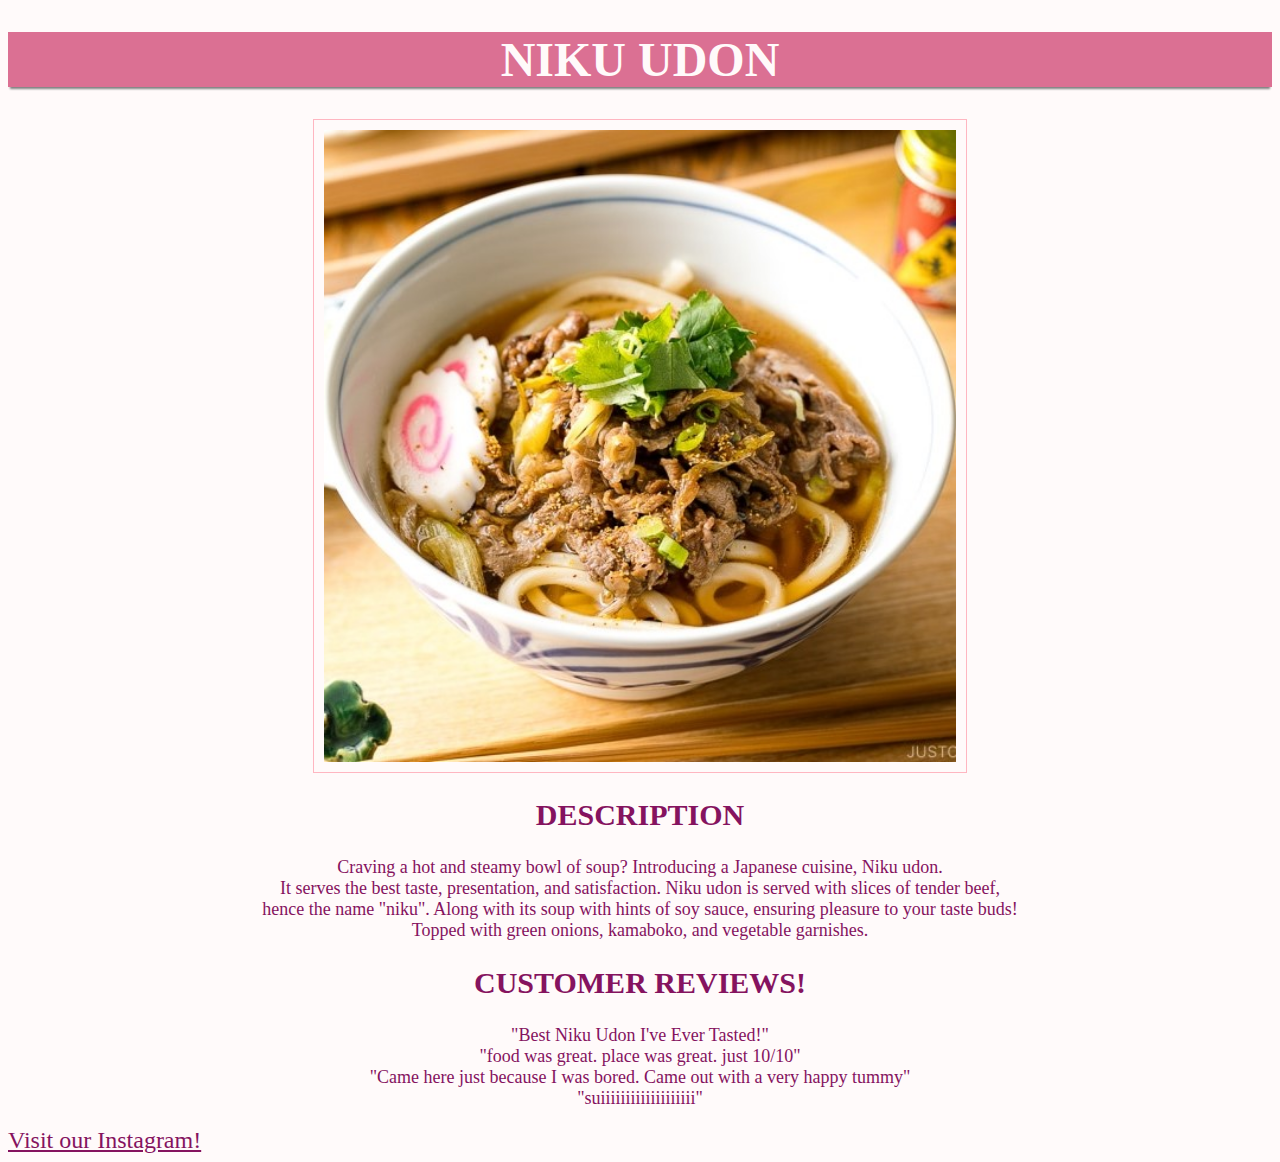
==== commit d0eb947c: "Merge branch 'main' of https://github.com/nezwko/SZA" ====
--- a/Niku Udon.html
+++ b/Niku Udon.html
@@ -1,97 +1,86 @@
-<!DOCTYPE html>
-<html lang="en">
+<!DOCTYPE html><html lang="en">
 <head>
     <meta charset="UTF-8">
     <meta name='viewport' content="width=device-width, initial-scale=1">
     <meta name="description" content="Niku Udon"
     <meta name="viewport" content="width=device-width, initial-scale=1.0">
     <title>Niku Udon</title>
-    <link rel="stylesheet" href="nikucss.css">
-    <link rel="stylesheet" href="https://fonts.googleapis.com/css?family=Roboto">
-    <link rel="icon" href="logo.png">
 </head>
 
 <body>
-  <div class ="hero">
-    <div class ="header">
-      <img src="logo.png">
-      <h1>NIKU UDON</h1>
-    </div>
-  </div>
+    <style>
+    body {
+        background-color: snow;
+      }
+
+      h1 {
+        background-color: palevioletred;
+        color: snow;
+        text-align:center;
+        font-size: 48px;
+        font-family: verdana;
+        font-variant: bold;
+        box-shadow: 0 4px 2px -2px gray;
+      }
+
+      h2 {
+        color: rgb(133, 19, 95);
+        text-align:center;
+        font-size: 30px;
+        font-family: verdana;
+        font-variant: bold;
+        text-shadow: 0 4px 2px -2px gray;
+      }
     
-  <div class="banner">
-    <div class ="picture">
-      <img src="image_niku udon.jpg">
-    </div>
-    <div class ="desc">
-      <h2>DESCRIPTION</h2>
-      <p>Craving a hot and steamy bowl of soup? Introducing a Japanese cuisine,<br>
-          Niku udon. It serves the best taste, presentation, and satisfaction. Niku udon is<br>
-          served with slices of tender beef, hence the name "niku". Along with its soup with <br>
-          hints of soy sauce, ensuring pleasure to your taste buds! Topped with green<br>
-          onions,kamaboko, and vegetable garnishes.</p>
-      <h2>CUSTOMER REVIEWS!</h2>
-      <p>
+      img {
+        align: center;
+        border: 1px solid lightpink;
+        border-radius: 4px lightpink;
+        padding: 10px;
+        display: block;
+        margin-left: auto;
+        margin-right: auto;
+        width: 50%;
+      }
+
+      p {
+        color: rgb(133, 19, 95);
+        font-size: 18px;
+        font-family: verdana;
+        text-align: center;
+        font-variant: bold;
+      }
+
+      a {
+        color: rgb(133, 19, 95);
+        font-size: 24px;
+        font-family: verdana;
+        text-align: center;
+        font-variant: bold;
+      }
+
+    </style>
+    <h1>NIKU UDON</h1>
+
+    <img src="image_niku udon.jpg">
+
+    <h2>DESCRIPTION</h2>
+    <p>Craving a hot and steamy bowl of soup? Introducing a Japanese cuisine, Niku udon. <br>
+        It serves the best taste, presentation, and satisfaction. Niku udon is served with slices of tender beef, <br>
+        hence the name "niku". Along with its soup with hints of soy sauce, ensuring pleasure to your taste buds! <br>
+        Topped with green onions, kamaboko, and vegetable garnishes.</p>
+
+    <h2>CUSTOMER REVIEWS!</h2>
+    <p>
         "Best Niku Udon I've Ever Tasted!" <br>
         "food was great. place was great. just 10/10" <br>
         "Came here just because I was bored. Came out with a very happy tummy" <br>
         "suiiiiiiiiiiiiiiiiiii"
-      </p>
-    </div>
-  </div>
+    </p>
 
-  <div class="recipe-container">
-    <div class="ingredients">
-      <table style="width:80%">
-        <tr>
-          <thead>
-            <th style="width:10%">No.</th>
-            <th style="width:60%">Instructions</th>
-            <th style="width:40%">Picture</th>
-          </thead>
-        </tr>
-        <tr>
-          <td>1</td>
-          <td>Cook the udon noodles</td>
-          <td><img src="cookudon.jpg"></td>
-        </tr>
-        <tr>
-          <td>2</td>
-          <td>Prepare the beef</td>
-          <td><img src="preparedbeef.jpg"></td>
-        </tr>
-        <tr>
-          <td>3</td>
-          <td>Flavor the beef</td>
-          <td><img src="seasonedbeef.jpg"></td>
-        </tr>
-        <tr>
-          <td>4</td>
-          <td>Make the broth</td>
-          <td><img src="broth.jpg"></td>
-        </tr>
-        <tr>
-          <td>5</td>
-          <td>Assemble the Udon</td>
-          <td><img src="plainudon.jpg"></td>
-        </tr>
-        <tr>
-          <td>6</td>
-          <td>Garnish</td>
-          <td><img src="image_niku udon.jpg"></td>
-        </tr>
-      </table>
-    </div>
-  </div>
+    <a
+        href="https://www.instagram.com">Visit our Instagram!
+    </a>
 
-  <div class="customer">
-    <h2>REVIEW OUR DISH!</h2>
-    <form action="">
-        <input type="text" name="full_name" placeholder="Enter Your Name">
-        <input type="email" name="email" placeholder="Enter Your Email Address">
-        <textarea name="comment" placeholder="Type Your Comment"></textarea>
-        <button class="comment-submit">Submit</button>
-    </form>
-  </div>
 </body>
 </html>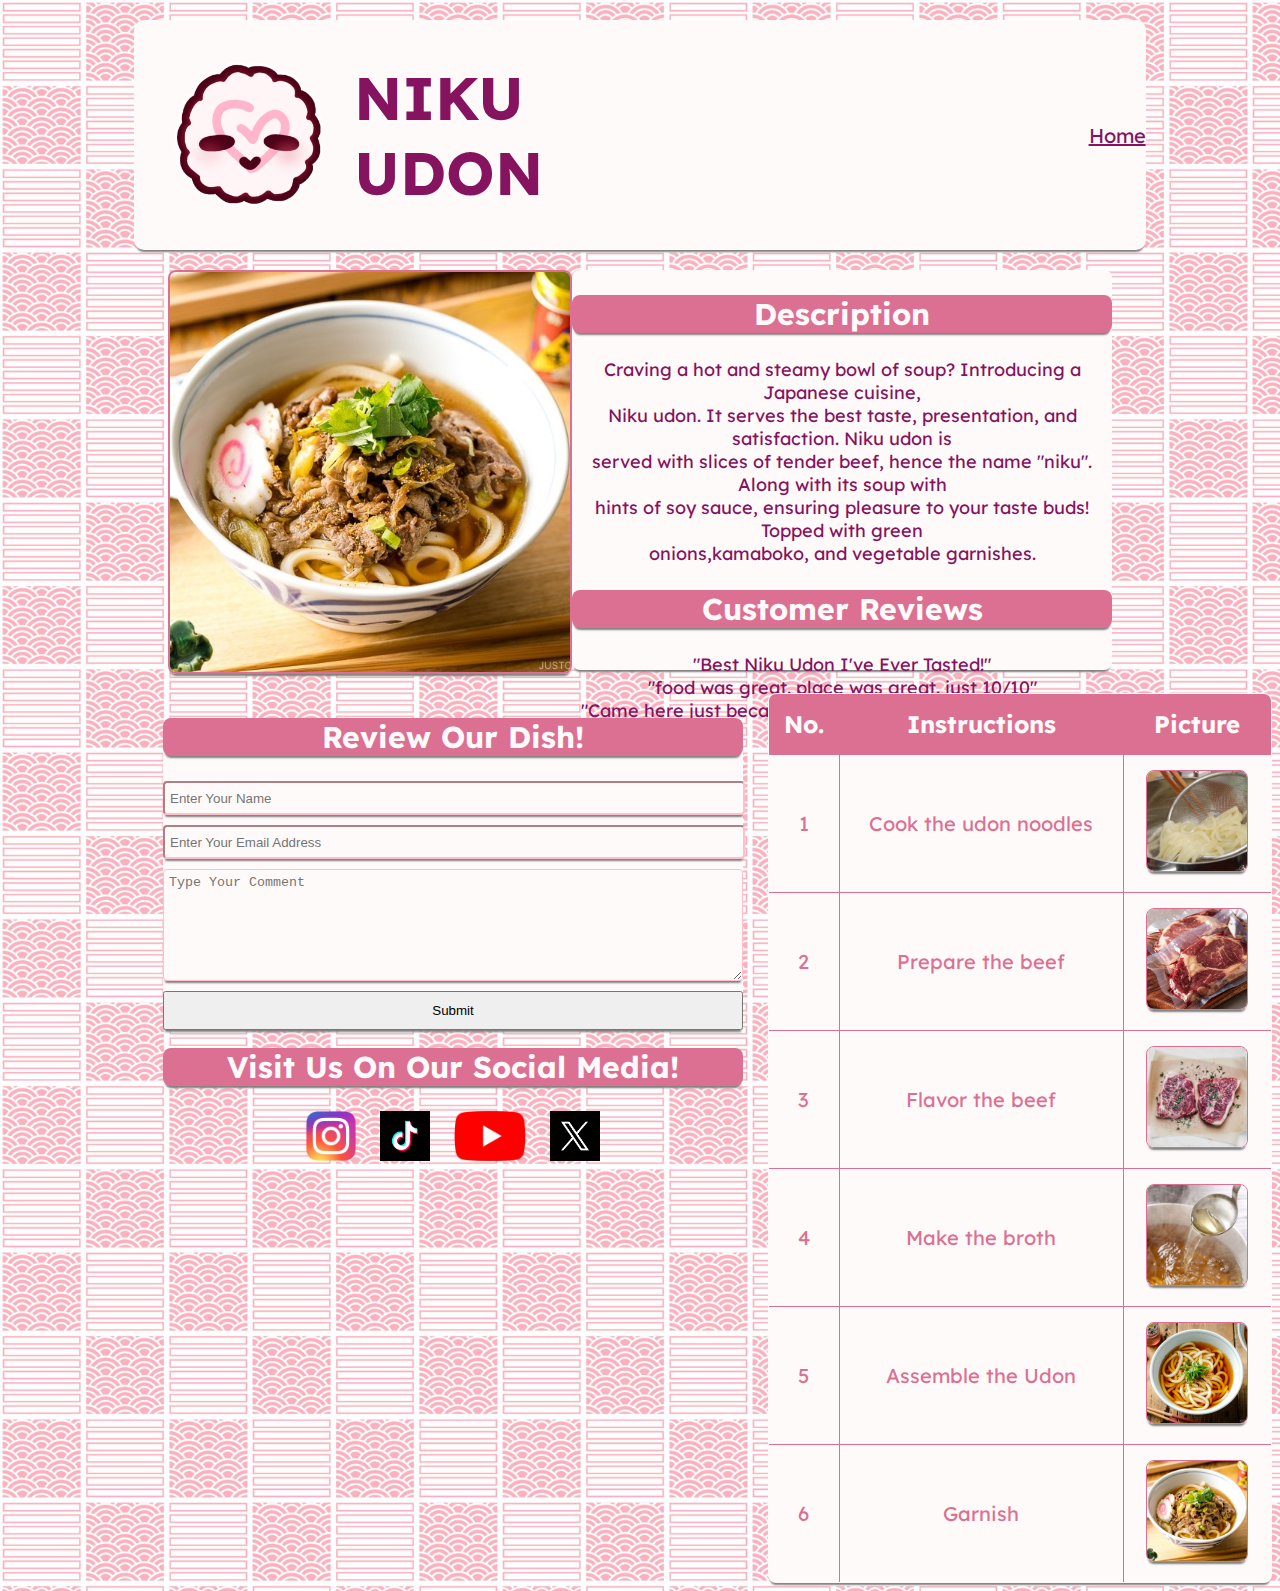
==== commit bd73150b: "img fixes" ====
--- a/Niku Udon.html
+++ b/Niku Udon.html
@@ -1,86 +1,112 @@
 <!DOCTYPE html><html lang="en">
 <head>
     <meta charset="UTF-8">
-    <meta name='viewport' content="width=device-width, initial-scale=1">
     <meta name="description" content="Niku Udon"
     <meta name="viewport" content="width=device-width, initial-scale=1.0">
     <title>Niku Udon</title>
+    <link rel="stylesheet" href="nikucss.css">
+    <link rel="stylesheet" href="https://fonts.googleapis.com/css?family=Lexend">
+    <link rel="icon" href="LOGO image/logo.png">
 </head>
 
 <body>
-    <style>
-    body {
-        background-color: snow;
-      }
-
-      h1 {
-        background-color: palevioletred;
-        color: snow;
-        text-align:center;
-        font-size: 48px;
-        font-family: verdana;
-        font-variant: bold;
-        box-shadow: 0 4px 2px -2px gray;
-      }
-
-      h2 {
-        color: rgb(133, 19, 95);
-        text-align:center;
-        font-size: 30px;
-        font-family: verdana;
-        font-variant: bold;
-        text-shadow: 0 4px 2px -2px gray;
-      }
+  <div class ="hero">
+    <div class ="header">
+      <img src="LOGO image/logo.png">
+      <h1>NIKU UDON</h1>
+      <ul>
+       <a href="index.html">Home</a>
+      </ul>
+    </div>
+  </div>
     
-      img {
-        align: center;
-        border: 1px solid lightpink;
-        border-radius: 4px lightpink;
-        padding: 10px;
-        display: block;
-        margin-left: auto;
-        margin-right: auto;
-        width: 50%;
-      }
-
-      p {
-        color: rgb(133, 19, 95);
-        font-size: 18px;
-        font-family: verdana;
-        text-align: center;
-        font-variant: bold;
-      }
-
-      a {
-        color: rgb(133, 19, 95);
-        font-size: 24px;
-        font-family: verdana;
-        text-align: center;
-        font-variant: bold;
-      }
-
-    </style>
-    <h1>NIKU UDON</h1>
-
-    <img src="image_niku udon.jpg">
-
-    <h2>DESCRIPTION</h2>
-    <p>Craving a hot and steamy bowl of soup? Introducing a Japanese cuisine, Niku udon. <br>
-        It serves the best taste, presentation, and satisfaction. Niku udon is served with slices of tender beef, <br>
-        hence the name "niku". Along with its soup with hints of soy sauce, ensuring pleasure to your taste buds! <br>
-        Topped with green onions, kamaboko, and vegetable garnishes.</p>
-
-    <h2>CUSTOMER REVIEWS!</h2>
-    <p>
+  <div class="banner">
+    <div class ="picture">
+      <img src="NIKU image/image_niku udon.jpg">
+    </div>
+    <div class ="desc">
+      <h2>Description</h2>
+      <p>Craving a hot and steamy bowl of soup? Introducing a Japanese cuisine,<br>
+          Niku udon. It serves the best taste, presentation, and satisfaction. Niku udon is<br>
+          served with slices of tender beef, hence the name "niku". Along with its soup with <br>
+          hints of soy sauce, ensuring pleasure to your taste buds! Topped with green<br>
+          onions,kamaboko, and vegetable garnishes.</p>
+      <h2>Customer Reviews</h2>
+      <p>
         "Best Niku Udon I've Ever Tasted!" <br>
         "food was great. place was great. just 10/10" <br>
         "Came here just because I was bored. Came out with a very happy tummy" <br>
         "suiiiiiiiiiiiiiiiiiii"
-    </p>
+      </p>
+    </div>
+  </div>
 
-    <a
-        href="https://www.instagram.com">Visit our Instagram!
-    </a>
+  <div class ="divider">
+    <div class ="left-divider">
+      <div class="customer-container">
+        <h2>Review Our Dish!</h2>
+        <form action="">
+            <input type="text" name="full_name" placeholder="Enter Your Name">
+            <input type="email" name="email" placeholder="Enter Your Email Address">
+            <textarea name="comment" placeholder="Type Your Comment"></textarea>
+            <button class="comment-submit">Submit</button>
+        </form>
+      </div>
 
+      <div class ="socials">
+        <h2>Visit Us On Our Social Media!</h2>
+        <a href="https://www.instagram.com/"><img src="LOGO image/instagram.webp"></a>
+        <a href="https://www.tiktok.com/"><img src="LOGO image/tiktok.webp"></a>
+        <a href="https://www.youtube.com/"><img src="LOGO image/youtube.png"></a>
+        <a href="https://www.x.com/"><img src="LOGO image/x.avif"></a>
+      </div>
+    </div>
+
+    <div class="recipe-container">
+      <div class="ingredients">
+        <table style="width:100%">
+          <tr>
+            <thead>
+              <th style="width:10%">No.</th>
+              <th style="width:60%">Instructions</th>
+              <th style="width:40%">Picture</th>
+            </thead>
+          </tr>
+          <tr>
+            <td>1</td>
+            <td>Cook the udon noodles</td>
+            <td><img src="NIKU image/cookudon.jpg"></td>
+          </tr>
+          <tr>
+            <td>2</td>
+            <td>Prepare the beef</td>
+            <td><img src="NIKU image/preparedbeef.jpg"></td>
+          </tr>
+          <tr>
+            <td>3</td>
+            <td>Flavor the beef</td>
+            <td><img src="NIKU image/seasonedbeef.jpg"></td>
+          </tr>
+          <tr>
+            <td>4</td>
+            <td>Make the broth</td>
+            <td><img src="NIKU image/broth.jpg"></td>
+          </tr>
+          <tr>
+            <td>5</td>
+            <td>Assemble the Udon</td>
+            <td><img src="NIKU image/plainudon.jpg"></td>
+          </tr>
+          <tr>
+            <td>6</td>
+            <td>Garnish</td>
+            <td><img src="NIKU image/image_niku udon.jpg"></td>
+          </tr>
+        </table>
+      </div>
+    </div>
+  </div>
+
+  
 </body>
 </html>--- a/nikucss.css
+++ b/nikucss.css
@@ -0,0 +1,247 @@
+body {
+    background-image: url("mainbg.jpg");
+    background-size: 500px;
+}
+
+.hero{
+    flex-basis: 50%;
+    width: 80%;
+    margin: auto;
+}
+
+.header{
+    margin-top:20px;
+    background-color:snow;
+    border-radius: 10px;
+    display: flex;
+    align-items: center;
+    box-shadow: 0 4px 2px -2px gray;
+}
+
+.header img{  
+    height: 150px;
+    margin-left: 40px;  
+    margin-top: 20px;
+    margin-bottom: 20px;
+}
+
+.picture{
+    flex-basis: 50%;
+}
+
+.picture img{
+    border: 2px palevioletred solid;
+    width: 400px;
+    border-radius: 8px;
+    height: 400px;
+    margin-left: 160px;
+    margin-bottom: 15px;
+    box-shadow: 0 4px 2px -2px gray;
+}
+
+.banner{
+    display: flex;
+    margin-top: 20px;
+}
+
+
+.desc{
+    width: 1100px;
+    border-radius: 8px;
+    height: 400px;
+    background-color:snow;
+    margin-right: 160px;
+    box-shadow: 0 4px 2px -2px gray;
+}
+
+h1{
+    @import url(https://fonts.googleapis.com/css?family=Lexend);
+    margin-left: 30px;
+    color: rgb(133, 19, 95);
+    font-size: 60px;
+    font-family: "Lexend";
+    font-variant: bold;
+}
+
+h2 {
+    @import url(https://fonts.googleapis.com/css?family=Lexend);
+    background-color: palevioletred;
+    border-radius: 8px;
+    color: snow;
+    text-align:center;
+    font-size: 30px;
+    font-family: "Lexend";
+    font-variant: bold;
+    text-shadow: 0 4px 2px -2px gray;
+    box-shadow: 0 4px 2px -2px gray;
+}
+
+h4 {
+    @import url(https://fonts.googleapis.com/css?family=Lexend);
+    color: rgb(133, 19, 95);
+    font-size: 20px;
+    font-family: "Lexend";
+    font-variant: bold;
+    margin-left: 50px;
+}
+
+ul a {
+    @import url(https://fonts.googleapis.com/css?family=Lexend);
+    color: rgb(133, 19, 95);
+    font-size: 20px;
+    font-family: "Lexend";
+    text-align: center;
+    margin-left: 500px;
+}
+
+p {
+    @import url(https://fonts.googleapis.com/css?family=Lexend);
+    color: rgb(133, 19, 95);
+    font-size: 18px;
+    font-family: "Lexend";
+    text-align: center;
+}
+
+.divider{
+    display: flex;
+    flex-wrap: column;
+}
+
+.left-divider{
+    position:absolute;
+    float: left;
+    margin-left:10px;
+}
+
+.content-wrapper {
+    display: flex;
+    width: 100%;
+    justify-content: space-between;
+}
+
+.customer-container {
+    flex: 1;
+    background-color: snow;
+    border-radius: 8px;
+    width: 80%;
+    height: 310px;
+    margin-left: 145px;
+    margin-right: 20px;
+    box-shadow: 0 4px 2px -2px gray;
+}
+
+.recipe-container{
+    margin-left: 760px;
+    width: 670px;
+}
+
+.ingredients table{
+    border-radius: 8px;
+    overflow: hidden;
+    background-color:snow;
+    box-shadow: 0 4px 2px -2px gray;
+}
+
+table, td, tr{
+    border-color: palevioletred;
+    border: 1px solid;
+    border-collapse: collapse;  
+}
+
+.ingredients img{
+    border: 1px solid;
+    border-color: palevioletred;
+    box-shadow: 0 4px 2px -2px gray;
+    height: 100px;
+    border-radius: 8px;
+}
+
+thead{
+    @import url(https://fonts.googleapis.com/css?family=Lexend);
+    background-color: palevioletred;
+    font-size: 24px;
+    color: snow;
+    font-family: "Lexend";
+}
+
+thead, th, td{
+    padding: 15px;
+    text-align: center;
+}
+
+td{
+    @import url(https://fonts.googleapis.com/css?family=Lexend);
+    color: palevioletred;
+    font-size: 20px;
+    font-family: "Lexend";
+}
+
+a {
+    @import url(https://fonts.googleapis.com/css?family=Lexend);
+    color: rgb(133, 19, 95);
+    font-size: 24px;
+    font-family: "Lexend";
+    text-align: center;
+    font-variant: bold;
+}
+
+
+form input{   
+    display: block;    
+    margin-bottom: 10px;
+    background: snow;
+    height: 20px;
+    width: 98%;
+    border-color: pink;
+    padding: 5px;
+    border-radius: 4px;
+    box-shadow: 0 4px 2px -2px gray;
+}
+
+form textarea {
+    display: block;     
+    margin-bottom: 10px;
+    background: snow;
+    height: 100px;
+    width: 98%;
+    border-color: pink;
+    padding: 5px;
+    border-radius: 4px;
+    box-shadow: 0 4px 2px -2px gray;
+}
+
+form button {
+    padding: 10px;
+    width: 100%;
+    box-shadow: 0 4px 2px -2px gray;
+}
+
+.socials{
+    text-align: center;
+    margin-left: 145px;
+}
+
+.socials h2{
+    margin-top: 20px;
+    width: 580px;
+    background-color: palevioletred;
+    color: snow;
+    text-align:center;
+    font-size: 30px;
+    font-family: "Lexend";
+    font-variant: bold;
+    text-shadow: 0 4px 2px -2px gray;
+    box-shadow: 0 4px 2px -2px gray;
+    border-radius: 8px;
+
+}
+
+.socials img{
+    height: 50px;
+    margin-left: 10px;
+    margin-right: 10px;
+
+}
+
+
+
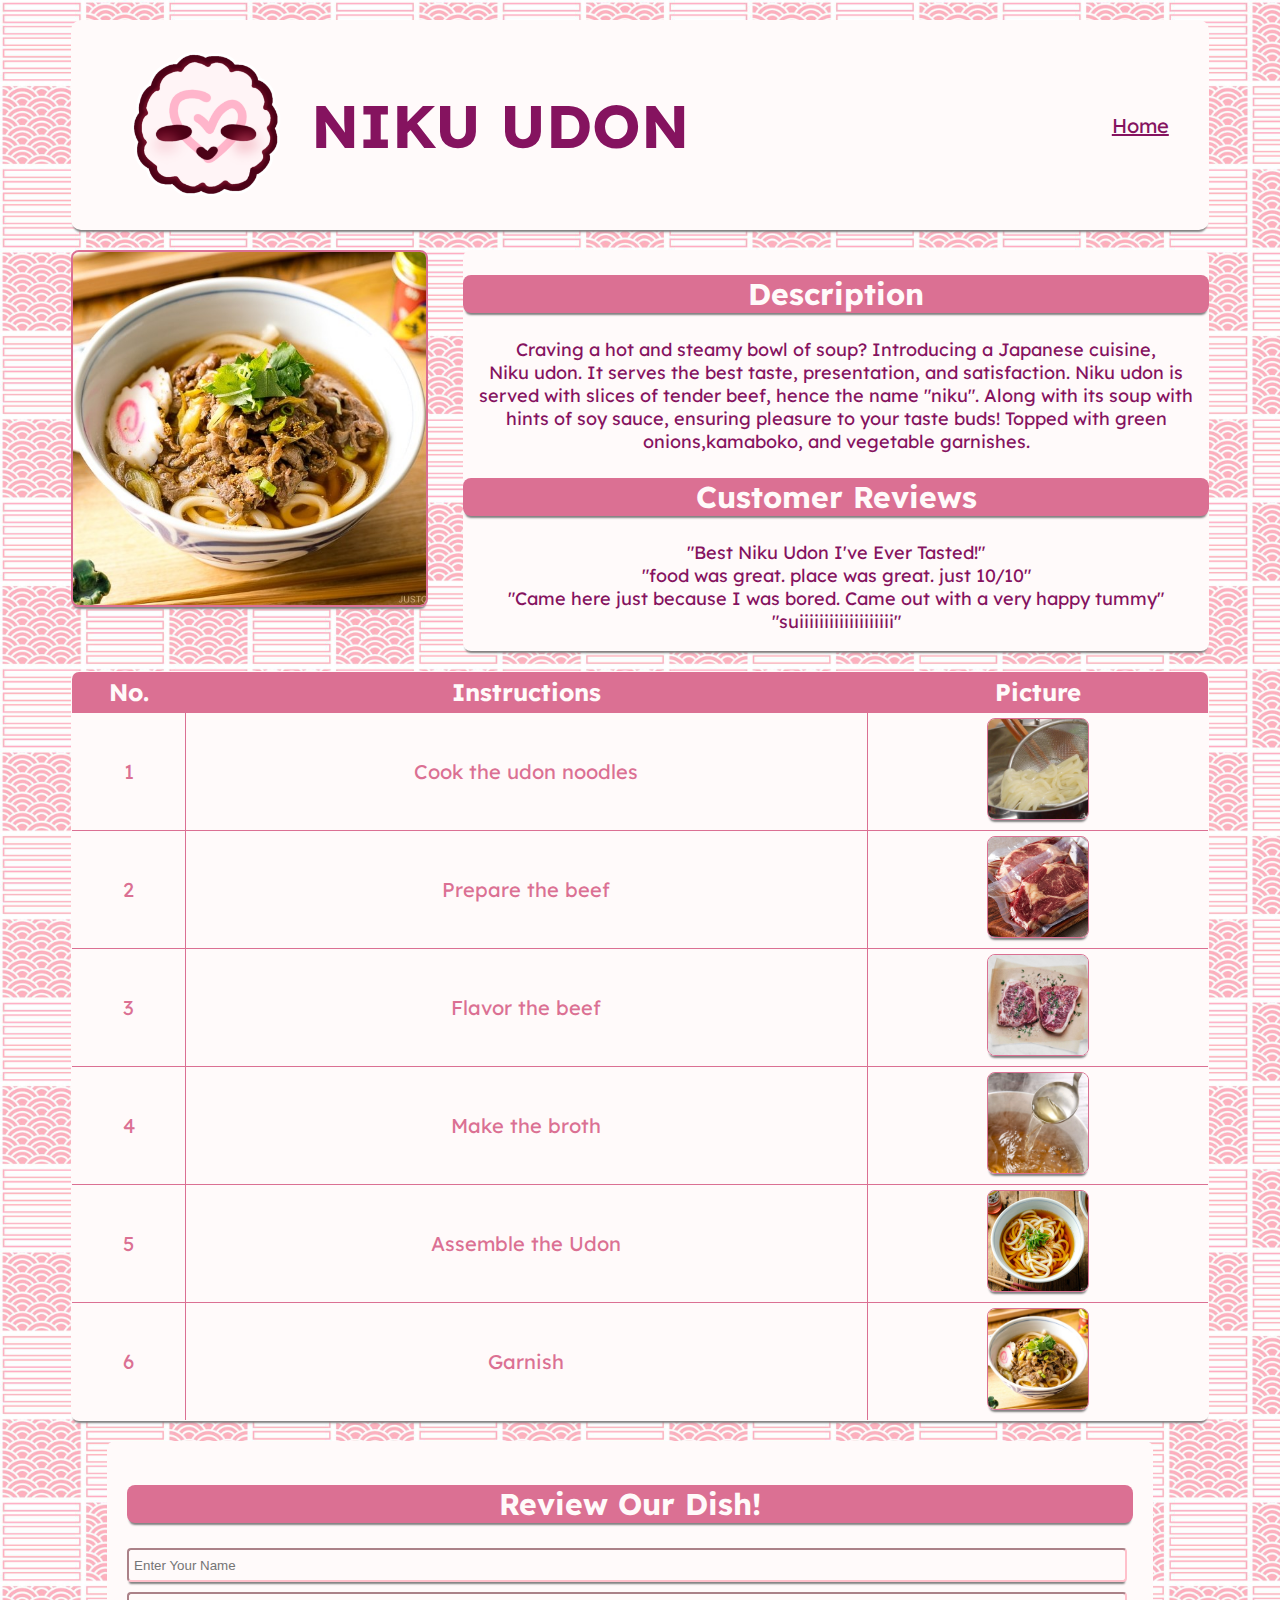
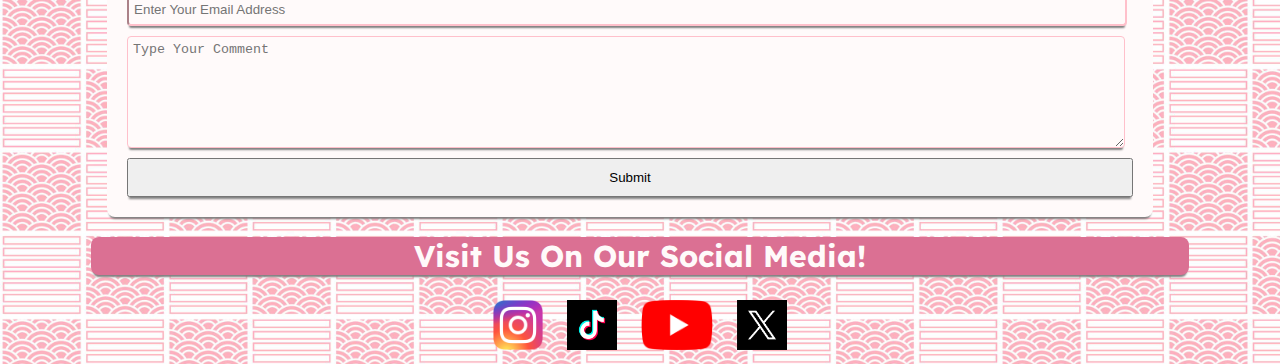
==== commit ee127da7: "zaza done homework" ====
--- a/Niku Udon.html
+++ b/Niku Udon.html
@@ -1,12 +1,13 @@
-<!DOCTYPE html><html lang="en">
+<!DOCTYPE html>
+<html lang="en">
 <head>
-    <meta charset="UTF-8">
-    <meta name="description" content="Niku Udon"
-    <meta name="viewport" content="width=device-width, initial-scale=1.0">
-    <title>Niku Udon</title>
-    <link rel="stylesheet" href="nikucss.css">
-    <link rel="stylesheet" href="https://fonts.googleapis.com/css?family=Lexend">
-    <link rel="icon" href="LOGO image/logo.png">
+      <meta charset="UTF-8">
+      <meta name="description" content="Niku Udon"
+      <meta name="viewport" content="width=device-width, initial-scale=1.0">
+      <title>Niku Udon</title>
+      <link rel="stylesheet" href="nikucss.css">
+      <link rel="stylesheet" href="https://fonts.googleapis.com/css?family=Lexend">
+      <link rel="icon" href="LOGO image/logo.png">
 </head>
 
 <body>
@@ -15,7 +16,7 @@
       <img src="LOGO image/logo.png">
       <h1>NIKU UDON</h1>
       <ul>
-       <a href="index.html">Home</a>
+        <li><a href="index.html">Home</a></li>
       </ul>
     </div>
   </div>
@@ -40,6 +41,50 @@
       </p>
     </div>
   </div>
+  
+  <div class="recipe-container">
+    <div class="ingredients">
+      <table style="width:100%">
+        <tr>
+          <thead>
+            <th style="width:10%">No.</th>
+            <th style="width:60%">Instructions</th>
+            <th style="width:40%">Picture</th>
+          </thead>
+        </tr>
+        <tr>
+          <td>1</td>
+          <td>Cook the udon noodles</td>
+          <td><img src="NIKU image/cookudon.jpg"></td>
+        </tr>
+        <tr>
+          <td>2</td>
+          <td>Prepare the beef</td>
+          <td><img src="NIKU image/preparedbeef.jpg"></td>
+        </tr>
+        <tr>
+          <td>3</td>
+          <td>Flavor the beef</td>
+          <td><img src="NIKU image/seasonedbeef.jpg"></td>
+        </tr>
+        <tr>
+          <td>4</td>
+          <td>Make the broth</td>
+          <td><img src="NIKU image/broth.jpg"></td>
+        </tr>
+        <tr>
+          <td>5</td>
+          <td>Assemble the Udon</td>
+          <td><img src="NIKU image/plainudon.jpg"></td>
+        </tr>
+        <tr>
+          <td>6</td>
+          <td>Garnish</td>
+          <td><img src="NIKU image/image_niku udon.jpg"></td>
+        </tr>
+      </table>
+    </div>
+  </div>
 
   <div class ="divider">
     <div class ="left-divider">
@@ -61,50 +106,6 @@
         <a href="https://www.x.com/"><img src="LOGO image/x.avif"></a>
       </div>
     </div>
-
-    <div class="recipe-container">
-      <div class="ingredients">
-        <table style="width:100%">
-          <tr>
-            <thead>
-              <th style="width:10%">No.</th>
-              <th style="width:60%">Instructions</th>
-              <th style="width:40%">Picture</th>
-            </thead>
-          </tr>
-          <tr>
-            <td>1</td>
-            <td>Cook the udon noodles</td>
-            <td><img src="NIKU image/cookudon.jpg"></td>
-          </tr>
-          <tr>
-            <td>2</td>
-            <td>Prepare the beef</td>
-            <td><img src="NIKU image/preparedbeef.jpg"></td>
-          </tr>
-          <tr>
-            <td>3</td>
-            <td>Flavor the beef</td>
-            <td><img src="NIKU image/seasonedbeef.jpg"></td>
-          </tr>
-          <tr>
-            <td>4</td>
-            <td>Make the broth</td>
-            <td><img src="NIKU image/broth.jpg"></td>
-          </tr>
-          <tr>
-            <td>5</td>
-            <td>Assemble the Udon</td>
-            <td><img src="NIKU image/plainudon.jpg"></td>
-          </tr>
-          <tr>
-            <td>6</td>
-            <td>Garnish</td>
-            <td><img src="NIKU image/image_niku udon.jpg"></td>
-          </tr>
-        </table>
-      </div>
-    </div>
   </div>
 
   
--- a/nikucss.css
+++ b/nikucss.css
@@ -4,8 +4,8 @@
 }
 
 .hero{
-    flex-basis: 50%;
-    width: 80%;
+    flex-basis: 100%;
+    width: 90%;
     margin: auto;
 }
 
@@ -15,9 +15,14 @@
     border-radius: 10px;
     display: flex;
     align-items: center;
-    box-shadow: 0 4px 2px -2px gray;
-}
-
+    justify-content: space-between;
+    padding: 10px 20px;
+    box-shadow: 0 4px 2px -2px gray;
+}
+
+.header h1 {
+    flex-grow:1;
+}
 .header img{  
     height: 150px;
     margin-left: 40px;  
@@ -26,32 +31,31 @@
 }
 
 .picture{
-    flex-basis: 50%;
+    flex-basis: 100%;
 }
 
 .picture img{
     border: 2px palevioletred solid;
-    width: 400px;
-    border-radius: 8px;
-    height: 400px;
-    margin-left: 160px;
-    margin-bottom: 15px;
+    width: 90%;
+    border-radius: 8px;
     box-shadow: 0 4px 2px -2px gray;
 }
 
 .banner{
+    flex-basis: 100%;
+    width: 90%;
+    margin: auto;
     display: flex;
     margin-top: 20px;
 }
 
 
 .desc{
-    width: 1100px;
-    border-radius: 8px;
-    height: 400px;
+    width: 190%;
+    border-radius: 8px;
     background-color:snow;
-    margin-right: 160px;
-    box-shadow: 0 4px 2px -2px gray;
+    box-shadow: 0 4px 2px -2px gray;
+    margin-bottom:20px;
 }
 
 h1{
@@ -85,13 +89,23 @@
     margin-left: 50px;
 }
 
+ul {
+    list-style: none;
+    padding: 0;
+    margin: 0;
+    display: flex;
+    justify-content: center;
+    align-items: center;
+}
+
 ul a {
     @import url(https://fonts.googleapis.com/css?family=Lexend);
     color: rgb(133, 19, 95);
     font-size: 20px;
     font-family: "Lexend";
     text-align: center;
-    margin-left: 500px;
+    margin: 0;
+    padding: 10px 20px;
 }
 
 p {
@@ -102,15 +116,23 @@
     text-align: center;
 }
 
-.divider{
-    display: flex;
-    flex-wrap: column;
-}
-
-.left-divider{
-    position:absolute;
-    float: left;
-    margin-left:10px;
+.divider {
+    display: flex;
+    flex-basis: 100%;
+    margin: auto;
+    margin-top: 20px;
+    width: 90%;
+}
+
+.left-divider {
+    flex: 1; 
+    margin-right: 20px;
+}
+
+.socials {
+    flex: 1;
+    margin-left: 20px; 
+    text-align: center; 
 }
 
 .content-wrapper {
@@ -120,19 +142,17 @@
 }
 
 .customer-container {
-    flex: 1;
     background-color: snow;
     border-radius: 8px;
-    width: 80%;
-    height: 310px;
-    margin-left: 145px;
-    margin-right: 20px;
-    box-shadow: 0 4px 2px -2px gray;
+    width: 90%;
+    margin: auto;
+    box-shadow: 0 4px 2px -2px gray;
+    padding: 20px; 
 }
 
 .recipe-container{
-    margin-left: 760px;
-    width: 670px;
+    width: 90%;
+    margin: auto;
 }
 
 .ingredients table{
@@ -165,7 +185,7 @@
 }
 
 thead, th, td{
-    padding: 15px;
+    padding: 5px;
     text-align: center;
 }
 
@@ -187,6 +207,7 @@
 
 
 form input{   
+    width: 98%;
     display: block;    
     margin-bottom: 10px;
     background: snow;
@@ -199,6 +220,7 @@
 }
 
 form textarea {
+    width: 98%;
     display: block;     
     margin-bottom: 10px;
     background: snow;
@@ -216,20 +238,15 @@
     box-shadow: 0 4px 2px -2px gray;
 }
 
-.socials{
-    text-align: center;
-    margin-left: 145px;
-}
-
 .socials h2{
     margin-top: 20px;
-    width: 580px;
+    width: 100%;
     background-color: palevioletred;
     color: snow;
     text-align:center;
     font-size: 30px;
     font-family: "Lexend";
-    font-variant: bold;
+    font-weight: bold;
     text-shadow: 0 4px 2px -2px gray;
     box-shadow: 0 4px 2px -2px gray;
     border-radius: 8px;
@@ -243,5 +260,61 @@
 
 }
 
-
-
+@media (max-width: 768px) {
+    .header {
+        flex-direction: column;
+        align-items: center;
+    }
+    
+    .divider {
+        flex-direction: column;
+        text-align: center;
+    }
+
+    .left-divider, .socials {
+        margin-right: 0;
+        margin-left: 0;
+        width: 100%;
+    }
+
+    body {
+        font-size: 14px;
+    }
+
+    .header img {
+        height: 100px;
+    }
+
+    h1 {
+        font-size: 36px;
+    }
+
+    .banner, .recipe-container, .divider {
+        width: 100%;
+        margin: auto;
+    }
+
+    .banner {
+        flex-direction: column;
+        text-align: center;
+    }
+
+    .desc {
+        width: 100%;
+    }
+
+    .ingredients img {
+        height: 70px;
+    }
+
+    ul {
+        flex-direction: column; /* Stack links vertically on mobile */
+        margin: 10px 0; /* Add spacing for better appearance */
+    }
+
+    ul a {
+        font-size: 18px; /* Slightly smaller font for better fit */
+        padding: 8px 16px; /* Adjust padding for mobile */
+    }
+
+}
